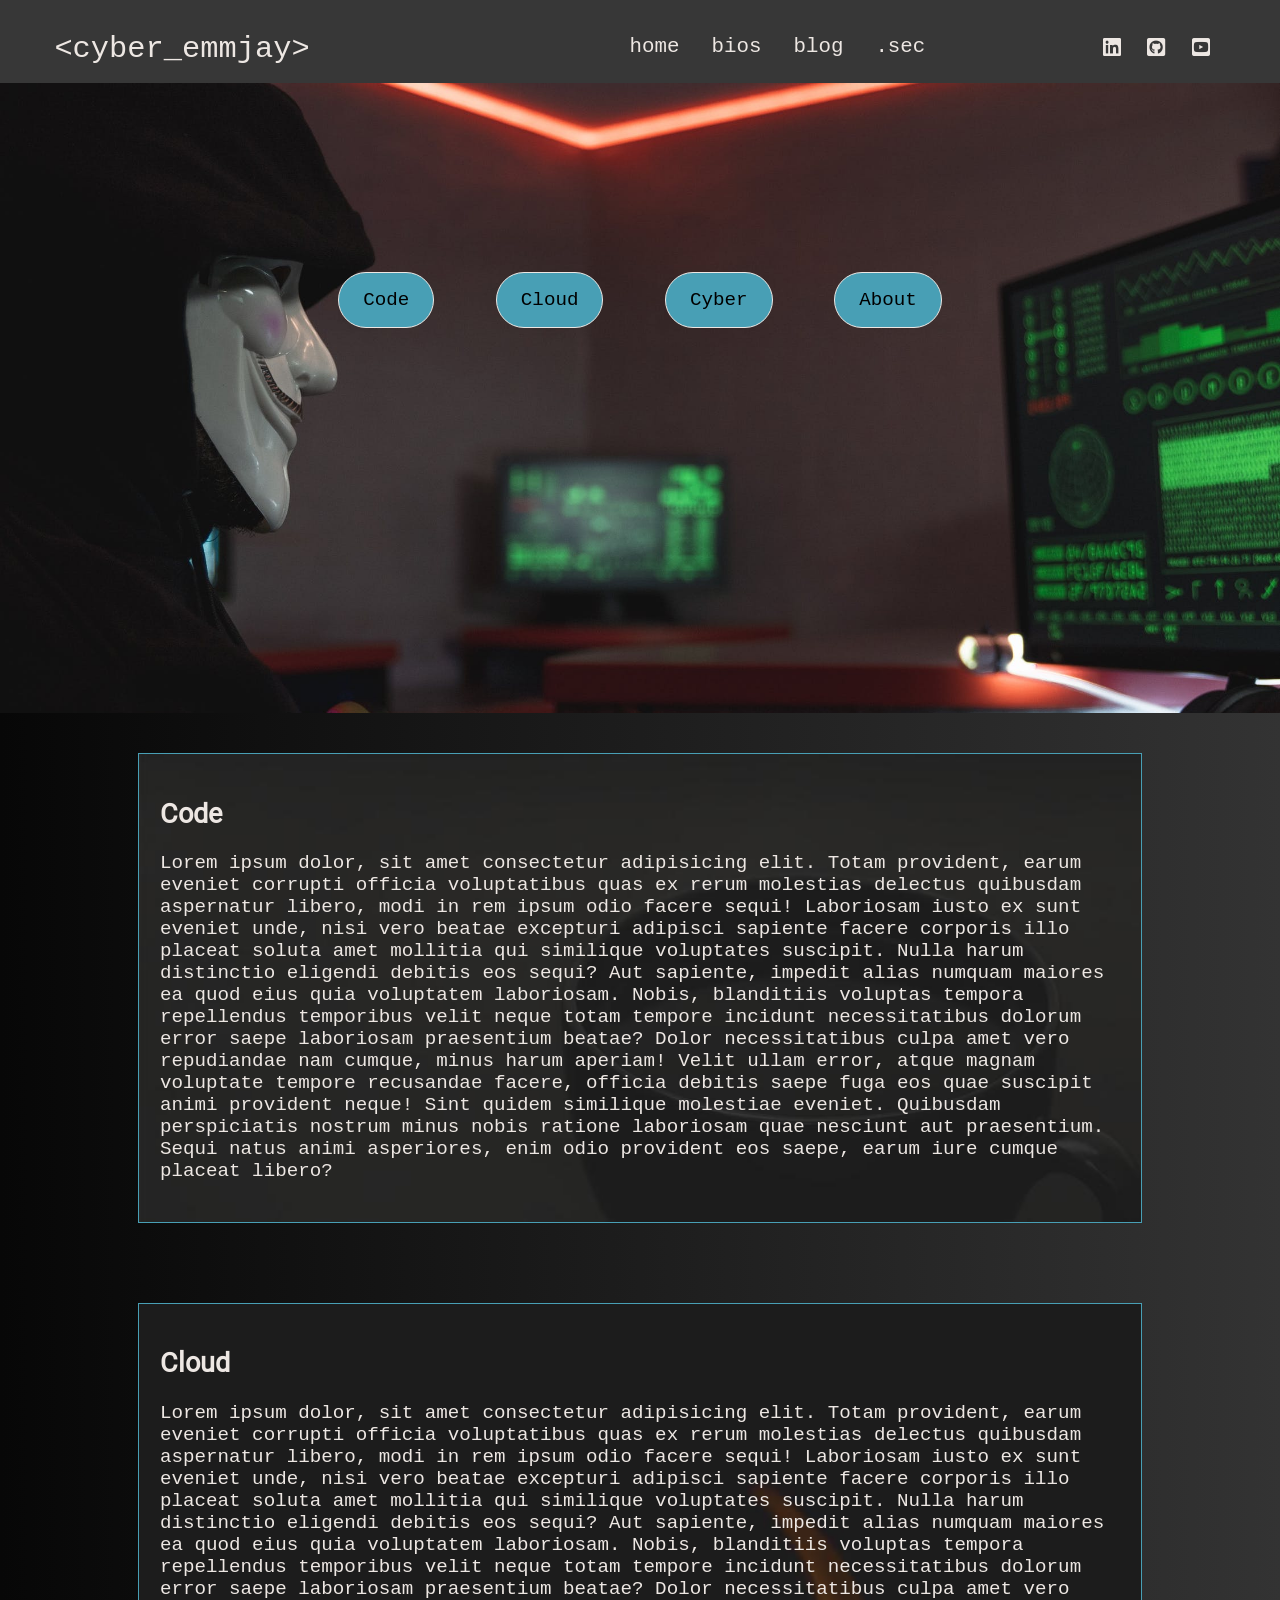
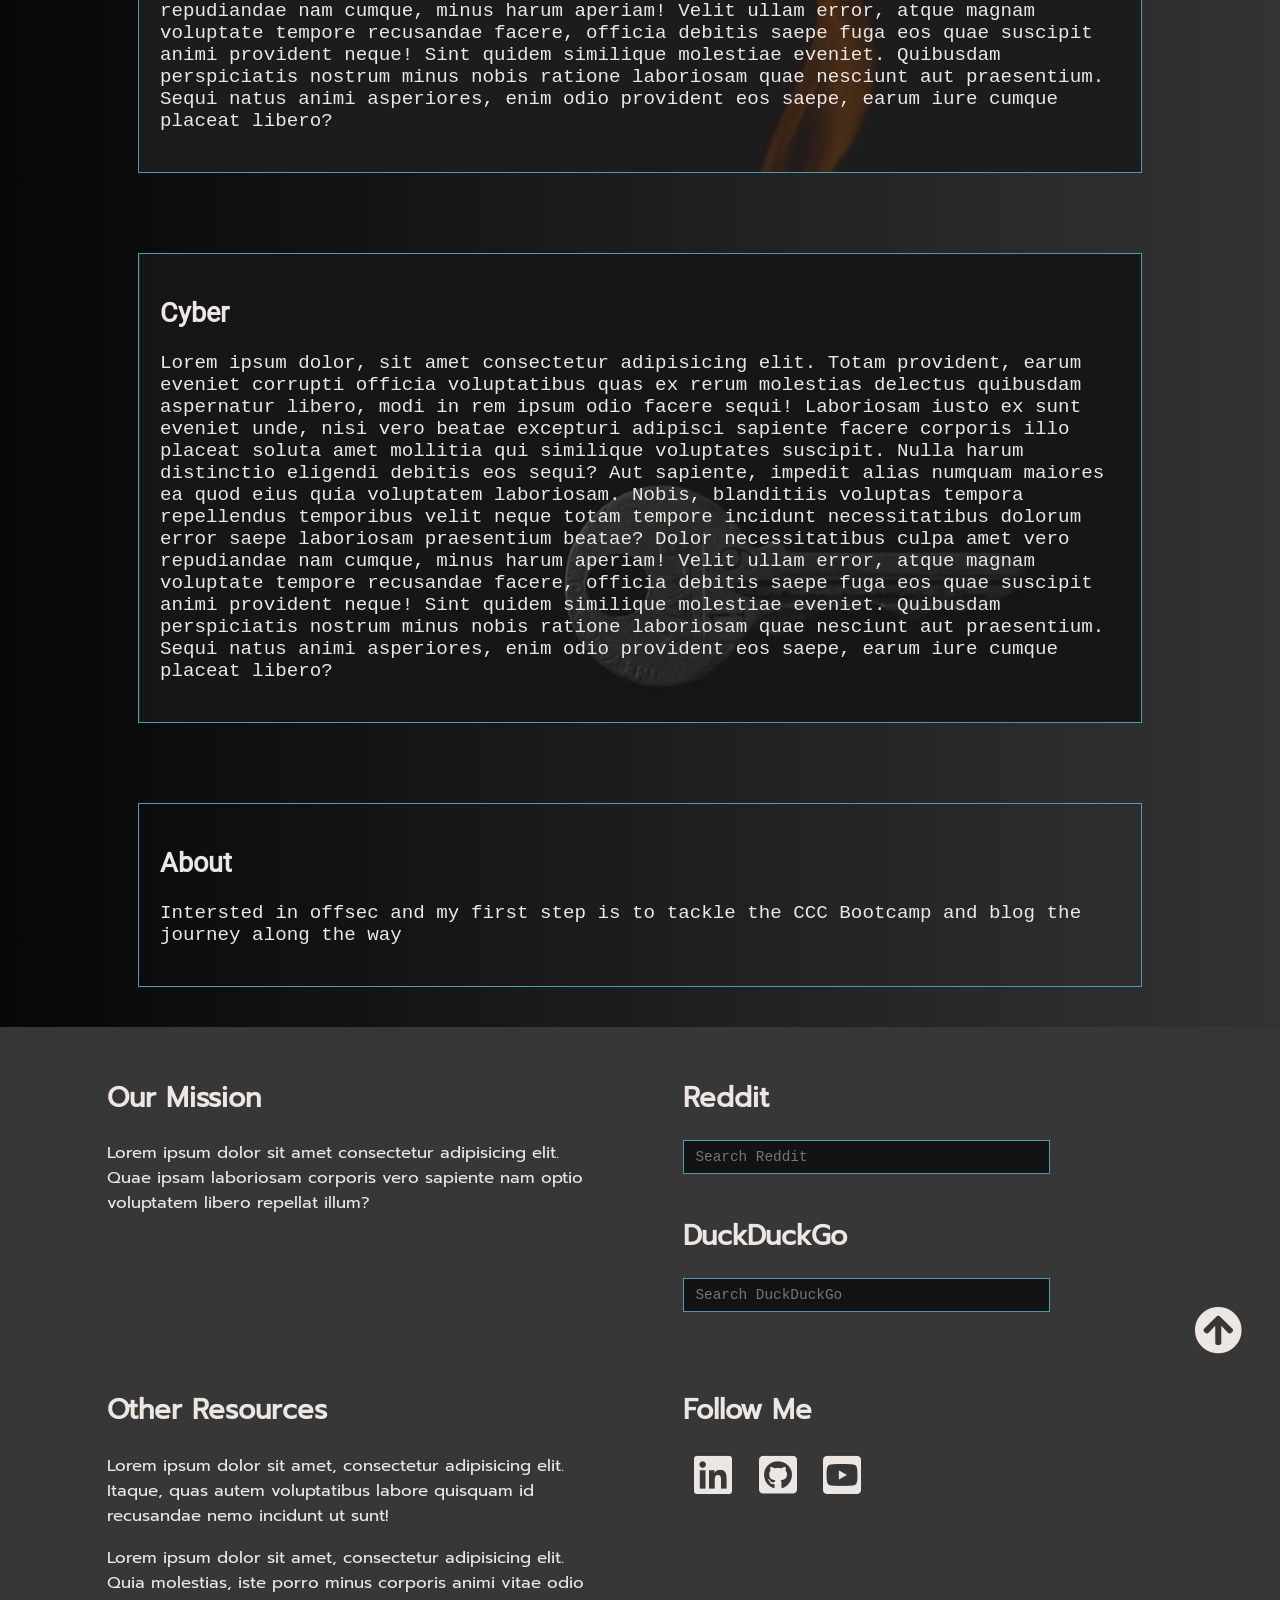
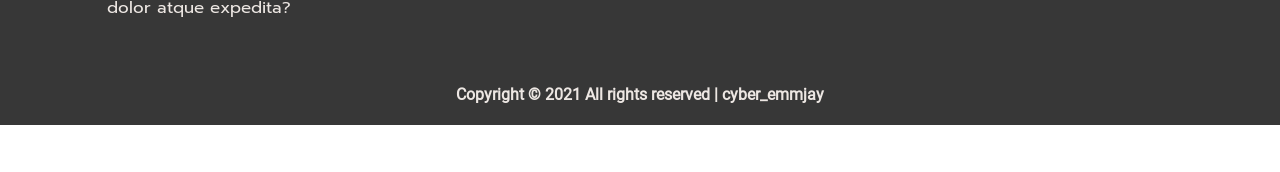
==== index.html @ ffaba896 "send to github pages" ====
<!DOCTYPE html>
<html lang="en">

<head>
    <meta charset="UTF-8" />
    <meta http-equiv="X-UA-Compatible" content="IE=edge" />
    <meta name="viewport" content="width=device-width, initial-scale=1.0" />
    <title>cyber&#95;emmjay HOME</title>
    <link rel="preconnect" href="https://fonts.gstatic.com">

    <!--     NO longer using as we now importing into fonts.css (check fonts.css & style.css)
        <link
        href="https://fonts.googleapis.com/css2?family=Prompt&family=Roboto:wght@300&family=Source+Code+Pro&display=swap"
        rel="stylesheet"> 
    -->
    <!-- favicon -->
    <link rel="shortcut icon" href="favicon.ico" type="image/x-icon">
    <link rel="icon" href="favicon.ico" type="image/x-icon">
    <!-- FontAwesome -->
    <link rel="stylesheet" href="./css/all.css">
    <!-- Stylesheet /css/style.css -->
    <link rel="stylesheet" href="./css/style.css">

</head>

<body>
    <a name="top"></a>
    <!-- Navigation -->
    <nav class="nav">
        <div class="nav-menu flex-row">
            <div class="nav-brand">
                <a href="index.html" class="text-white">&lt;cyber&#95;emmjay&gt;</a>
            </div>
            <!-- <div class="nav-sub">
                    <h2>Cyber - Code - Cloud</h2>
                </div> -->
            <div>
                <div class="toggle-collapse">
                    <div class="toggle-icons">
                        <div class="fas fa-bars"></div>
                    </div>
                </div>
            </div>
            <div>
                <ul class="nav-items">
                    <li class="nav-link"><a href="./index.html">home</a></li>
                    <li class="nav-link"><a href="./pages/bio.html">bios</a></li>
                    <li class="nav-link"><a href="./pages/blog.html">blog</a></li>
                    <li class="nav-link"><a href="./pages/secret.html">.sec</a></li>
                </ul>
            </div>
            <div class="social text-white">
                <a href="https://www.linkedin.com/in/matthew-rooney-81021652/"><i class="fab fa-linkedin"></i></a>
                <a href="https://github.com/emm-jay-ahh"><i class="fab fa-github-square"></i></a>
                <!-- After I create my youtube channel I will add it in for now link to network chuck channel-->
                <a href="https://www.youtube.com/user/NetworkChuck"><i class="fab fa-youtube-square"></i></i></a>
            </div>
        </div>
    </nav>
    <!-- /Navigation -->

    <!-- Main index.html-->

    <main class=index-html>
        <section class="site-title">
            <div class="site-background">
                <a href="#code"><button class="button">Code</button></a>
                <a href="#cloud"><button class="button">Cloud</button></a>
                <a href="#cyber"><button class="button">Cyber</button></a>
                <a href="#about"><button class="button">About</button></a>
            </div>
        </section>

        <section class="site-content">
            <div class="code-section" id="code">
                <h2>Code</h2>
                <p>Lorem ipsum dolor, sit amet consectetur adipisicing elit. Totam provident, earum eveniet corrupti
                    officia voluptatibus quas ex rerum molestias delectus quibusdam aspernatur libero, modi in rem ipsum
                    odio facere sequi!
                    Laboriosam iusto ex sunt eveniet unde, nisi vero beatae excepturi adipisci sapiente facere corporis
                    illo placeat soluta amet mollitia qui similique voluptates suscipit. Nulla harum distinctio eligendi
                    debitis eos sequi?
                    Aut sapiente, impedit alias numquam maiores ea quod eius quia voluptatem laboriosam. Nobis,
                    blanditiis voluptas tempora repellendus temporibus velit neque totam tempore incidunt necessitatibus
                    dolorum error saepe laboriosam praesentium beatae?
                    Dolor necessitatibus culpa amet vero repudiandae nam cumque, minus harum aperiam! Velit ullam error,
                    atque magnam voluptate tempore recusandae facere, officia debitis saepe fuga eos quae suscipit animi
                    provident neque!
                    Sint quidem similique molestiae eveniet. Quibusdam perspiciatis nostrum minus nobis ratione
                    laboriosam quae nesciunt aut praesentium. Sequi natus animi asperiores, enim odio provident eos
                    saepe, earum iure cumque placeat libero?</p>
            </div>
        </section>
        <section class="site-content">
            <div class="cloud-section" id="cloud">
                <h2>Cloud</h2>
                <p>Lorem ipsum dolor, sit amet consectetur adipisicing elit. Totam provident, earum eveniet corrupti
                    officia voluptatibus quas ex rerum molestias delectus quibusdam aspernatur libero, modi in rem ipsum
                    odio facere sequi!
                    Laboriosam iusto ex sunt eveniet unde, nisi vero beatae excepturi adipisci sapiente facere corporis
                    illo placeat soluta amet mollitia qui similique voluptates suscipit. Nulla harum distinctio eligendi
                    debitis eos sequi?
                    Aut sapiente, impedit alias numquam maiores ea quod eius quia voluptatem laboriosam. Nobis,
                    blanditiis voluptas tempora repellendus temporibus velit neque totam tempore incidunt necessitatibus
                    dolorum error saepe laboriosam praesentium beatae?
                    Dolor necessitatibus culpa amet vero repudiandae nam cumque, minus harum aperiam! Velit ullam error,
                    atque magnam voluptate tempore recusandae facere, officia debitis saepe fuga eos quae suscipit animi
                    provident neque!
                    Sint quidem similique molestiae eveniet. Quibusdam perspiciatis nostrum minus nobis ratione
                    laboriosam quae nesciunt aut praesentium. Sequi natus animi asperiores, enim odio provident eos
                    saepe, earum iure cumque placeat libero?</p>
            </div>
        </section>
        <section class="site-content">
            <div class="cyber-section" id="cyber">
                <h2>Cyber</h2>
                <p>Lorem ipsum dolor, sit amet consectetur adipisicing elit. Totam provident, earum eveniet corrupti
                    officia voluptatibus quas ex rerum molestias delectus quibusdam aspernatur libero, modi in rem ipsum
                    odio facere sequi!
                    Laboriosam iusto ex sunt eveniet unde, nisi vero beatae excepturi adipisci sapiente facere corporis
                    illo placeat soluta amet mollitia qui similique voluptates suscipit. Nulla harum distinctio eligendi
                    debitis eos sequi?
                    Aut sapiente, impedit alias numquam maiores ea quod eius quia voluptatem laboriosam. Nobis,
                    blanditiis voluptas tempora repellendus temporibus velit neque totam tempore incidunt necessitatibus
                    dolorum error saepe laboriosam praesentium beatae?
                    Dolor necessitatibus culpa amet vero repudiandae nam cumque, minus harum aperiam! Velit ullam error,
                    atque magnam voluptate tempore recusandae facere, officia debitis saepe fuga eos quae suscipit animi
                    provident neque!
                    Sint quidem similique molestiae eveniet. Quibusdam perspiciatis nostrum minus nobis ratione
                    laboriosam quae nesciunt aut praesentium. Sequi natus animi asperiores, enim odio provident eos
                    saepe, earum iure cumque placeat libero?</p>
            </div>
        </section>
        <section class="site-content">
            <div class="about-section" id="about">
                <h2>About</h2>
                <p> Intersted in offsec and my first step is to tackle the CCC Bootcamp and blog the
                    journey along the way</p>
            </div>
        </section>
    </main>
    <!-- Main index.html -->

    <!-- Footer -->
    <footer class="footer">
        <div class="container">
            <div class="mission">
                <h2>Our Mission</h2>
                <p>Lorem ipsum dolor sit amet consectetur adipisicing elit. Quae ipsam laboriosam corporis vero sapiente
                    nam optio voluptatem libero repellat illum?
                </p>
            </div>
            <div class="search-sites">
                <h2>Reddit</h2>
                <form action="https://www.reddit.com/search">
                    <input type="text" class="input-element" placeholder="Search Reddit" name="q">
                    <!-- add back later -->
                    <!-- <span><button type="search"><i class="fas fa-chevron-right"></i></button></span>-->
                </form>
                <br>
                <h2>DuckDuckGo</h2>
                <form action="https://duckduckgo.com">
                    <input type="text" class="input-element" placeholder="Search DuckDuckGo" name="q">
                    <!-- add back later -->
                    <!-- <span><button type="search"><i class="fas fa-chevron-right"></i></button></span>-->
                </form>
            </div>
            <div class="resources">
                <h2>Other Resources</h2>
                <p>Lorem ipsum dolor sit amet, consectetur adipisicing elit. Itaque, quas autem voluptatibus labore
                    quisquam id recusandae nemo incidunt ut sunt!</p>
                <p>Lorem ipsum dolor sit amet, consectetur adipisicing elit. Quia molestias, iste porro minus corporis
                    animi vitae odio dolor atque expedita?</p>
            </div>
            <div class="follow">
                <h2>Follow Me</h2>
                <div>
                    <a href="https://www.linkedin.com/in/matthew-rooney-81021652/"><i class="fab fa-linkedin"></i></a>
                    <a href="https://github.com/emm-jay-ahh"><i class="fab fa-github-square"></i></a>
                    <a href="https://www.youtube.com/user/NetworkChuck""><i class=" fab fa-youtube-square"></i></a>
                </div>
            </div>
        </div>
        <div class="copyright flex-row">
            <h4 class="text-white">
                Copyright &#169; 2021 All rights reserved &#124; cyber&#95;emmjay
            </h4>
        </div>
        <div class="nav-up">
            <a href="#top"><span><i class="fas fa-arrow-circle-up fa-3x"></i></span></a>
        </div>
    </footer>

    <!-- Jquery Library and JS scripts -->
    <script src="./js/jquery-v3.6.0.js"></script>
    <script src="./js/main.js"></script>
</body>

</html>
---- css/style.css ----
/*  FONT FAMILY in use
font-family: 'Prompt', sans-serif;
font-family: 'Roboto', sans-serif;
font-family: 'Source Code Pro', monospace; */

@import url(./fonts.css);

html,
body {
    margin: 0%;
    box-sizing: border-box;
    overflow-x: hidden;
}

:root {
    /* font-family themes */
    --Roboto: "Roboto", sans-serif;
    --Prompt: "Prompt", sans-serif;
    --Code: "Source Code Pro", monospace;

    /* colours */
    --text-white: #ede7e3;
    --text-mid-blue: #82c0cc;
    --bg-flame: #f05d23;
    --bg-pac-blue: #489fb5;
    --bg-jet: #373737;
    --bg-dark: #131313;

    /* gradient colours */
    --grad-grey-black: linear-gradient(to right, #868f96 0%, #596164 100%);
    --grad-dark: linear-gradient(to left, #333333 0%, #070707 100%);
    --grad-blues: linear-gradient(to right, #489fb5 0%, #82c0cc 100%);
    --grad-blugry: linear-gradient(to left, #489fb5 0%, #070707 100%);
}

/* ---------------Global Class----------------- */
body {
    background: var(--grad-dark);
}

a {
    text-decoration: none;
    color: var(--text-white);
}

p {
    color: var(--text-white);
    font-family: var(--Prompt);
    font-size: 1.05rem;
}

h1 {
    font-family: var(--Code);
    font-size: 2.5rem;
    color: var(--text-white);
}

h2 {
    text-decoration: none;
    font-size: 1.7rem;
}

h3 {
    font-family: var(--Prompt);
    font-size: 1.4rem;
}

.flex-row {
    display: flex;
    flex-direction: row;
    flex-wrap: wrap;
}

ul {
    list-style-type: none;
}

button.button {
    border: var(--text-white) 1px;
    border-style: solid;
    border-radius: 2rem;
    padding: 1rem, 2rem;
    font-size: 1.2rem;
    font-family: var(--Code);
    cursor: pointer;
}

span {
    font-family: var(--Roboto);
}

.container {
    margin: 0 5vw;
}

.text-white {
    color: var(--text-white);
}

/* -----xxx-------Global Class--------xxx------ */

/* ---------------Navigation----------------- */
.nav {
    background: var(--bg-jet);
    padding: 0 1.7rem;
    padding-top: 0.7rem;
    height: 0rem;
    min-height: 8vh;
    overflow: hidden;
    transition: height 1s ease-in-out;
}
.nav .nav-menu {
    justify-content: space-between;
}

.nav .toggle-collapse {
    position: absolute;
    top: 0%;
    width: 80%;
    cursor: pointer;
    display: none;
}

.nav .toggle-collapse .toggle-icons {
    display: flex;
    justify-content: flex-end;
    padding: 1.7rem 0;
    margin-right: -10%;
}

.nav .toggle-collapse .toggle-icons i {
    font-size: 1.4rem;
    color: var(--text-white);
}

.nav .toggle-collapse .toggle-icons .fa-bars {
    color: var(--text-white);
    font-size: 1.5rem;
}

.collapse {
    height: 30rem;
}

.nav .nav-items {
    display: flex;
    margin: 0;
}

.nav .nav-items .nav-link {
    padding: 1.5rem 1rem;
    font-size: 1.3rem;
    position: relative;
    font-family: var(--Code);
    border-radius: 7%;
}

.nav .nav-items .nav-link:hover {
    background-color: var(--bg-flame);
}

.nav .nav-items .nav-link:hover a {
    color: var(--grad-dark);
}
.nav .nav-brand a {
    font-size: 1.9rem;
    padding: 1.3rem 1.7rem;
    display: block;
    font-family: var(--Code);
    color: var(--text-white);
}

.nav .social {
    padding: 1.7rem 2rem;
}

.nav .social i {
    padding: 0 0.7rem;
    font-size: 1.3rem;
}

.nav .social i:hover {
    color: var(--bg-flame);
}

/* -----XXX-------Navigation--------XXX------ */

/* UNDER CONTRUCTION */
/* ---------------Header----------------- */
/* 
header.header .page-title {
    padding: 1rem 3rem;
    margin-left: 5rem;
} */
/* -----XXX-------Header--------XXX------ */

/* ---------------Main index.html----------------- */

main.index-html .site-title {
    background: url(../images/cyber.jpeg);
    background-size: cover;
    height: 70vh;
    display: flex;
    justify-content: center;
}

main.index-html .site-title .site-background {
    padding-top: 10rem;
    text-align: center;
    color: var(--text-white);
}

main.index-html .site-title h1,
h3 {
    margin: 0.3rem;
}

/* ccc about buttons */
main.index-html .site-title .button {
    margin: 1.8rem;
    padding: 1rem 1.5rem;
    background: var(--bg-pac-blue);
}

main.index-html .site-title .button:hover {
    background: transparent;
    border: 1px solid var(--text-mid-blue);
    color: var(--text-white);
}
main.index-html section {
    display: flex;
    justify-content: center;
}

/* Div Container size */
main.index-html .site-content div {
    width: 65%;
    margin: 2.5rem 10rem;
    padding: 2rem 2rem;
    border: var(--bg-pac-blue) solid 1px;
}
/* Visual Effects */
main.index-html .site-content div:hover {
    border: var(--bg-flame) solid 1px;
}

main.index-html .site-content div.image-section {
    border: none;
}

/* Backgrounds for each sep div */
main.index-html .site-content .code-section {
    background: url(../images/coffee_80.jpg);
}

main.index-html .site-content .cloud-section {
    background: url(../images/flame_80.jpg);
}

main.index-html .site-content .cyber-section {
    background: url(../images/key_80.jpg);
}
/*  Fonts for page */
main.index-html .site-content h2 {
    font-family: var(--Roboto);
    color: var(--text-white);
}

main.index-html .site-content p {
    font-family: var(--Code);
    font-size: 1.2rem;
}

/* -----XXX-------Main index.html--------XXX------ */

/* ---------------Main bio.html----------------- */

/* --- Carousel/Gallery --- */

main.bio-html .bio {
    background: url(../images/tie_75_tran.png);
    background-repeat: no-repeat;
    background-position: center;
    height: 99vh;
    width: 100%;
    background-size: cover;
}

main.bio-html .bio .about-me {
    text-align: center;
}

main.bio-html .bio .bio-post {
    padding-top: 11rem;
}

main.bio-html .bio-post .bio-content {
    display: flex;
    flex-direction: column;
    text-align: center;
    width: 60%;
    margin: 3rem 2rem;
    box-shadow: 0 15px 20px rgba(0, 0, 0, 0.5);
    border: solid 1px var(--bg-flame);
    background: rgba(255, 255, 255, 0.4);
}

main.bio-html .bio-content .bio-title {
    padding: 2.7rem 0;
    color: var(--text-white);
    font-size: 1.2rem;
}

main.bio-html .bio-content .button-bio {
    padding: 0.7rem 1.7rem;
    background: var(--grad-blues);
    margin: 0.5rem;
    cursor: pointer;
}

main.bio-html .bio-content .button-bio:hover {
    background: var(--bg-flame);
    border: var(--bg-dark) solid 1px;
    color: var(--text-white);
}

main.bio-html .bio-content span {
    display: block;
}

/* --- Carousel Nav left right toggle--- */

main.bio-html section .container .owl-nav {
    position: absolute;
    top: 10%;
    margin: 0 auto;
    width: 100%;
}

main.bio-html .owl-nav .owl-prev .owl-nav-prev,
main.bio-html .owl-nav .owl-next .owl-nav-next {
    color: var(--bg-pac-blue);
    background: transparent;
    font-size: 3rem;
}

main.bio-html .owl-theme .owl-nav [class*="owl-"]:hover {
    background: transparent;
    color: var(--bg-flame);
}

main.bio-html .owl-theme .owl-nav [class*="owl-"] {
    outline: none;
}

/* -----XXX-------Main bio.html--------XXX------ */

/* ---------------Main blog.html----------------- */

main.blog-html .site-content {
    display: grid;
    grid-template-columns: 70% 30%;
}

main.blog-html .post-content {
    width: 100%;
    margin-bottom: 1rem;
}

main.blog-html .site-content .post-content > .post-image,
.post-title {
    padding: 1rem 2rem;
    position: relative;
}

main.blog-html .site-content .post-content > .post-image .post-info {
    background: var(--bg-pac-blue);
    padding: 1rem;
    position: absolute;
    bottom: 0%;
    left: 20vw;
    border-radius: 3rem;
    margin: 0 0.7rem;
}

main.blog-html .site-content .post-content > .post-image > div {
    overflow: hidden;
}

main.blog-html .site-content .post-content > .post-image .img {
    width: 100%;
    transition: all 1.2s ease;
}

main.blog-html .site-content .post-content > .post-image .img:hover {
    transform: scale(1.2);
}

main.blog-html .post-content .post-title a {
    font-family: var(--Prompt);
    font-size: 1.7rem;
}

main.blog-html .post-content .post-title a:hover {
    color: var(--bg-flame);
}

/*  -- Read More Button -- */
.blog-html .site-content .post-content .post-title .post-button {
    border-radius: 0;
    padding: 0.5rem 0.8rem;
    background: var(--bg-pac-blue);
    color: var(--text-white);
}
.blog-html .site-content .post-content .post-title .post-button:hover {
    color: var(--bg-dark);
    background: var(--bg-flame);
    border-color: var(--bg-pac-blue);
}

.blog-html .site-content .page-num {
    justify-content: center;
    color: var(--text-white);
    margin: 4rem 0;
}

.blog-html .site-content .page-num a {
    padding: 0.6rem 1.9rem;
    border-radius: 2rem;
    margin: 0 0.3rem;
}

.blog-html .site-content .page-num .page {
    background: var(--bg-pac-blue);
    color: var(--text-white);
}

.blog-html .site-content .page-num .page:hover {
    background: var(--bg-flame);
    color: var(--bg-dark);
}
/* xxx Content for Blogs xxx */

/* --- Sidebar  & Popular Section   --- */

/* Category List */
.blog-html .site-content > .sidebar .category-list {
    font-family: var(--Code);
}

.blog-html .site-content > .sidebar .category-list .list-items {
    border: var(--bg-pac-blue) solid 1px;
    background: var(--grad-dark);
    padding: 0.7rem 1rem;
    margin: 0.8rem 0;
    border-radius: 1rem;
    width: 65%;
    display: flex;
    justify-content: space-between;
}

.blog-html .site-content > .sidebar .category-list .list-items:hover {
    border: 1px solid var(--bg-flame);
}

.blog-html .site-content > .sidebar .category-list .list-items a {
    color: var(--text-white);
    text-decoration: none;
    display: block;
    width: 100%;
    height: 100%;
}

.blog-html .site-content > .sidebar .category-list .list-items a:hover {
    color: var(--bg-flame);
}

.blog-html .site-content > .sidebar .category-list .list-items span {
    color: var(--text-mid-blue);
}

/* Popular List */
.blog-html .sidebar .popular-post .post-content {
    padding: 1rem 0;
}

.blog-html .site-content .sidebar .popular-post h2 {
    padding-top: 6rem;
    font-family: var(--Prompt);
}

.blog-html .site-content .sidebar .popular-post .post-info {
    padding: 0.4rem 0.1rem !important;
    bottom: 0.7rem !important;
    left: 1.7rem !important;
    border-radius: 0rem !important;
    background: var(--grad-blues) !important;
}

.blog-html .site-content .sidebar .popular-post .post-info span {
    font-size: 0.8rem;
}

.blog-html .site-content .sidebar .popular-post .post-title a {
    font-size: 1.2rem;
}

/* xxx Sidebar Term & Popular Section  xxx */

/* -----XXX-------Main blog.html--------XXX------ */

/* -------------Main secret.html--------------- */
.secret-html .secret {
    padding-left: 3rem;
    padding-top: 3rem;
    background: url(../images/code-skeleton_75_tran.png);
    background-repeat: no-repeat;
    background-position: center;
    height: 90vh;
    width: 100%;
    background-size: cover;
}

.secret-html .secret h2 {
    font-family: var(--Prompt);
    color: var(--text-white);
}

.secret-html .secret .form-element {
    padding: 1.7rem 0.7rem;
}

.secret-html .secret .form-element p {
    font-size: 1.1rem;
    padding: 1rem 0;
    padding-left: 2rem;
}

/* INPUT and BUTTON -  OFF FOR NOW */
/* .secret-html .secret .input-element {
    width: 26%;
    height: 1rem;
    padding: 0.3rem 0.7rem;
    font-family: var(--Prompt);
}

.secret-html .secret .form-button {
    border-radius: 0;
    padding: 0.7rem 12%;
    margin: 0.4rem 0;
    background: var(--grad-blues);
} */

/* -----XXX-----Main secret.html------XXX------ */

/* ------------- Footer --------------- */

footer.footer {
    height: 100%;
    background: var(--bg-jet);
    position: relative;
}

footer.footer .container {
    display: grid;
    grid-template-columns: repeat(4, 1fr);
}

footer.footer .container > div {
    flex-grow: 1;
    flex-basis: 0;
    padding: 1.7rem 2.7rem;
}

footer.footer .container h2 {
    color: var(--text-white);
    font-family: var(--Prompt);
}

/* Search Reddit and DuckDuckGo */
footer.footer .search-sites .input-element {
    display: inline-block;
    padding: 0.5rem 0.7rem;
    width: 70%;
    border: var(--bg-pac-blue) 1px solid;
    background: var(--bg-dark);
    font-family: var(--Code);
    font-size: 0.9rem;
}

footer.footer .search-sites .input-element:hover {
    border: var(--bg-flame) 1px solid;
}

footer.footer .search-sites input.input-element {
    color: var(--bg-flame);
}

footer.footer .search-sites span {
    background: var(--grad-blues);
    padding: 0.5rem 0.7rem;
    cursor: pointer;
}

/* Other Resources - NOT USED CURRENTLY */

/* Follow Me */
footer.footer .follow {
    display: flexbox;
    flex-direction: column;
}

footer.footer .follow div i {
    font-size: 2.7rem;
    color: var(--text-white);
    padding: 0 0.7rem;
}

footer.footer .follow div i:hover {
    color: var(--bg-flame);
    cursor: pointer;
}

/* Copyright */
footer.footer .copyright {
    font-family: var(--Roboto);
    font-size: 1rem;
    justify-content: center;
}

/* Nav button to return to top */
footer.footer .nav-up {
    position: absolute;
    right: 3%;
    top: 40%;
}

footer.footer .nav-up span {
    color: var(--text-white);
}

footer.footer .nav-up span:hover {
    color: var(--bg-flame);
    cursor: pointer;
}

/* -----XXX----- Footer ------XXX------ */

/* ---viewport less than or equal to 1400px --- */

@media only screen and (max-width: 1400px) {
    main.index-html .site-content div {
        width: 75%;
        margin: 2.5rem 1rem;
        padding: 1.3rem 1.3rem;
    }

    .blog-html .post-content > .post-image .post-info {
        left: 2rem !important;
        bottom: 1.2rem !important;
        border-radius: 0% !important;
    }

    .blog-html .site-content .sidebar .popular-post .post-info {
        display: none !important;
    }

    footer.footer .container {
        grid-template-columns: repeat(2, 1fr);
    }
}
/* ---viewport less than or equal to 1200px --- */

/* ---viewport less than or equal to 850px --- */
@media only screen and (max-width: 800px) {
    .nav .nav-menu,
    .nav .nav-items {
        flex-direction: column;
    }

    .nav .toggle-collapse {
        display: initial;
    }

    main.index-html .site-title div {
        display: flex;
        flex-direction: column;
    }

    main.index-html .site-title .button {
        margin: 1.5rem;
        padding: 0.8rem 1.2rem;
    }

    main.index-html .site-content div {
        width: 85%;
        margin: 2.5rem 1rem;
        padding: 1.3rem 1.3rem;
    }
    main.index-html .site-content h2 {
        font-size: 1.4rem;
    }
    main.index-html .site-content p {
        font-size: 1rem;
    }
    main.blog-html .site-content {
        grid-template-columns: 100%;
        display: flex;
        flex-direction: column-reverse;
    }
    main.blog-html .site-content .sidebar .popular-post {
        display: none;
    }

    footer.footer .container {
        grid-template-columns: repeat(1, 1fr);
    }

    footer.footer .copyright {
        font-size: 0.8rem;
    }
    .nav .nav-brand a {
        font-size: 1.7rem;
    }
    .nav {
        min-height: 9vh;
    }
}

/* ---viewport less than or equal to 850px --- */

/* ---viewport less than or equal to 450px --- */
@media only screen and (max-width: 450px) {
    main.index-html .site-content h2 {
        font-size: 1.2rem;
    }
    main.index-html .site-content p {
        font-size: 0.9rem;
    }

    main .bio {
        height: 100vh;
    }

    main.blog-html .site-content .post-content > .post-image .post-info {
        padding: 0.5rem;
        margin: 0 0.5rem;
    }

    footer.footer .copyright {
        font-size: 0.8rem;
    }
}

/* ---viewport less than or equal to 450px --- */

@media only screen and (max-width: 320px) {
    .nav {
        padding: 0;
        font-size: 0.9rem;
    }
}

/* ---- Side Window Scroll Bar ---- */

/* width */
::-webkit-scrollbar {
    width: 1rem;
}

/* Track */
::-webkit-scrollbar-track {
    background: var(--bg-dark);
}

/* Handle */
::-webkit-scrollbar-thumb {
    background: var(--bg-jet);
    border-radius: 1rem;
}

/* Handle on hover */
::-webkit-scrollbar-thumb:hover {
    background: var(--bg-flame);
    border-radius: 1rem;
}

::-webkit-scrollbar-track-piece {
    background: var(--bg-dark);
}

/* -xx- Side Window Scroll Bar -xx- */
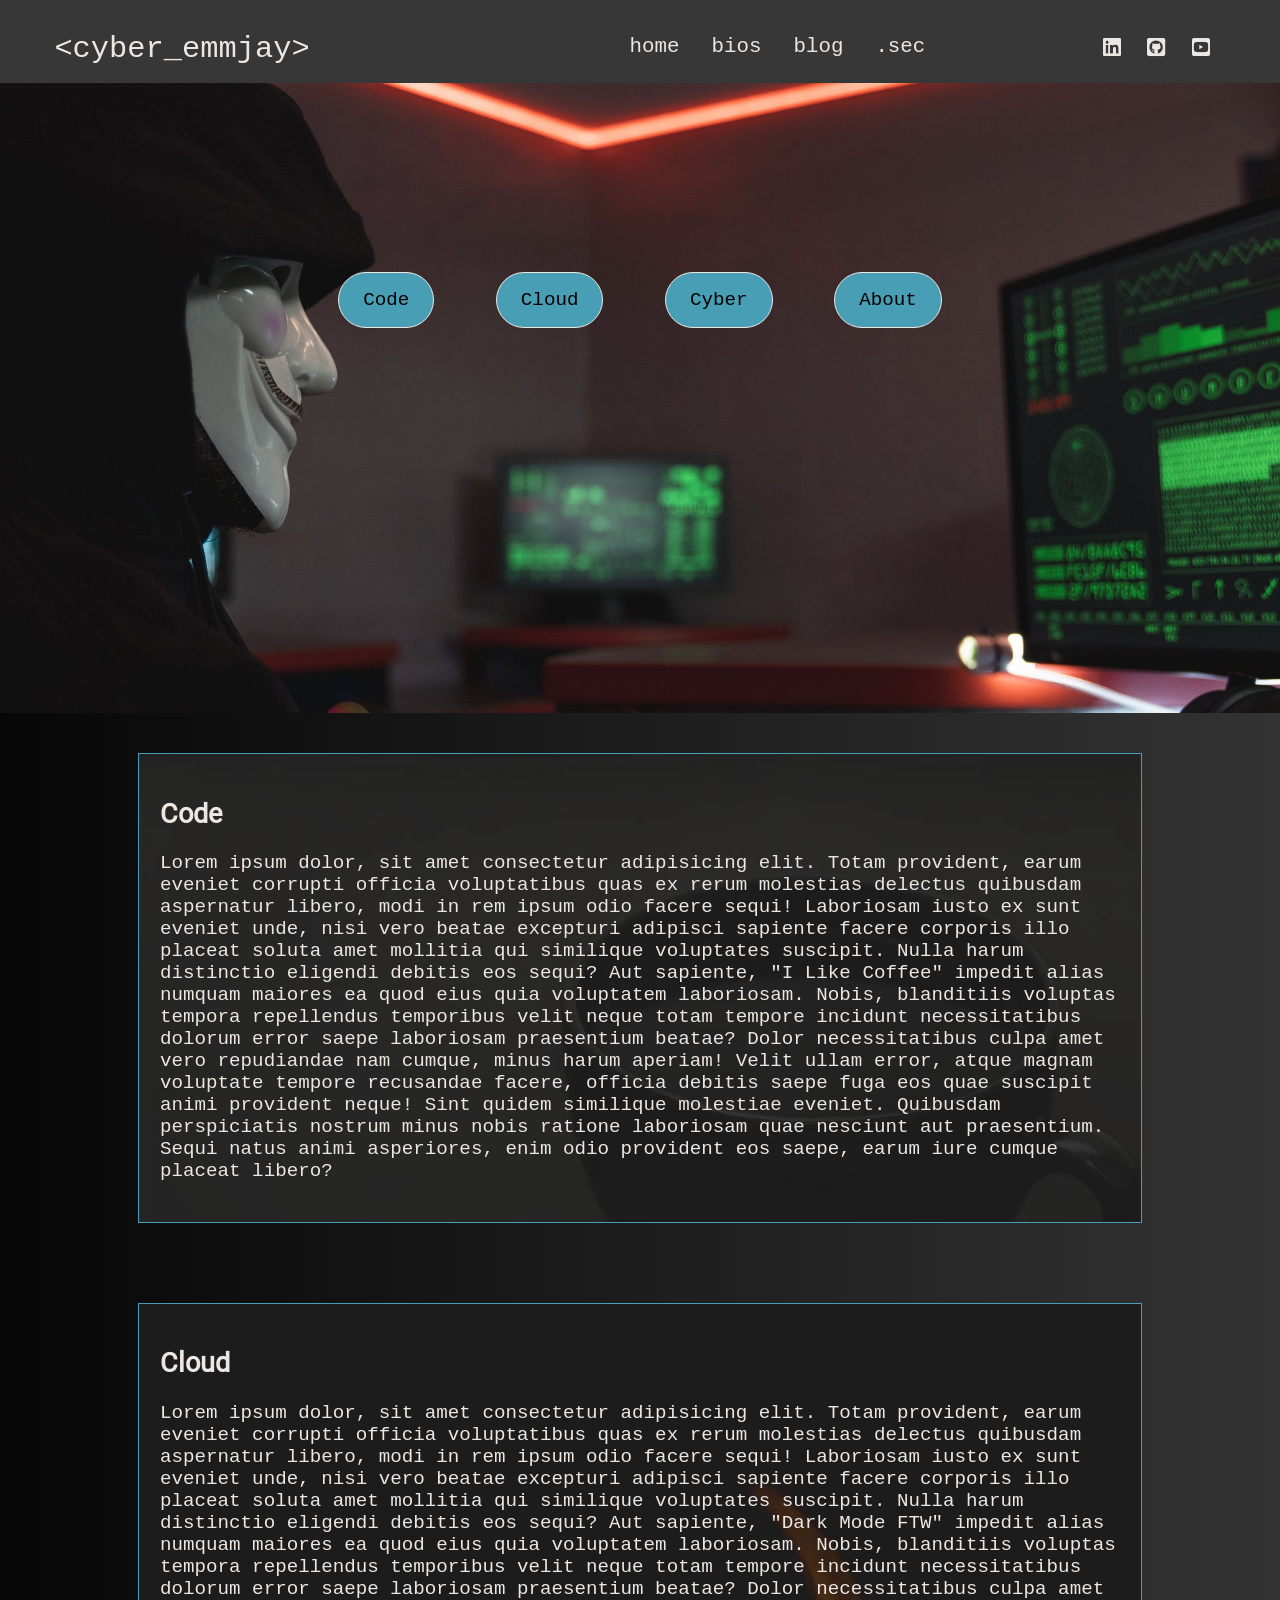
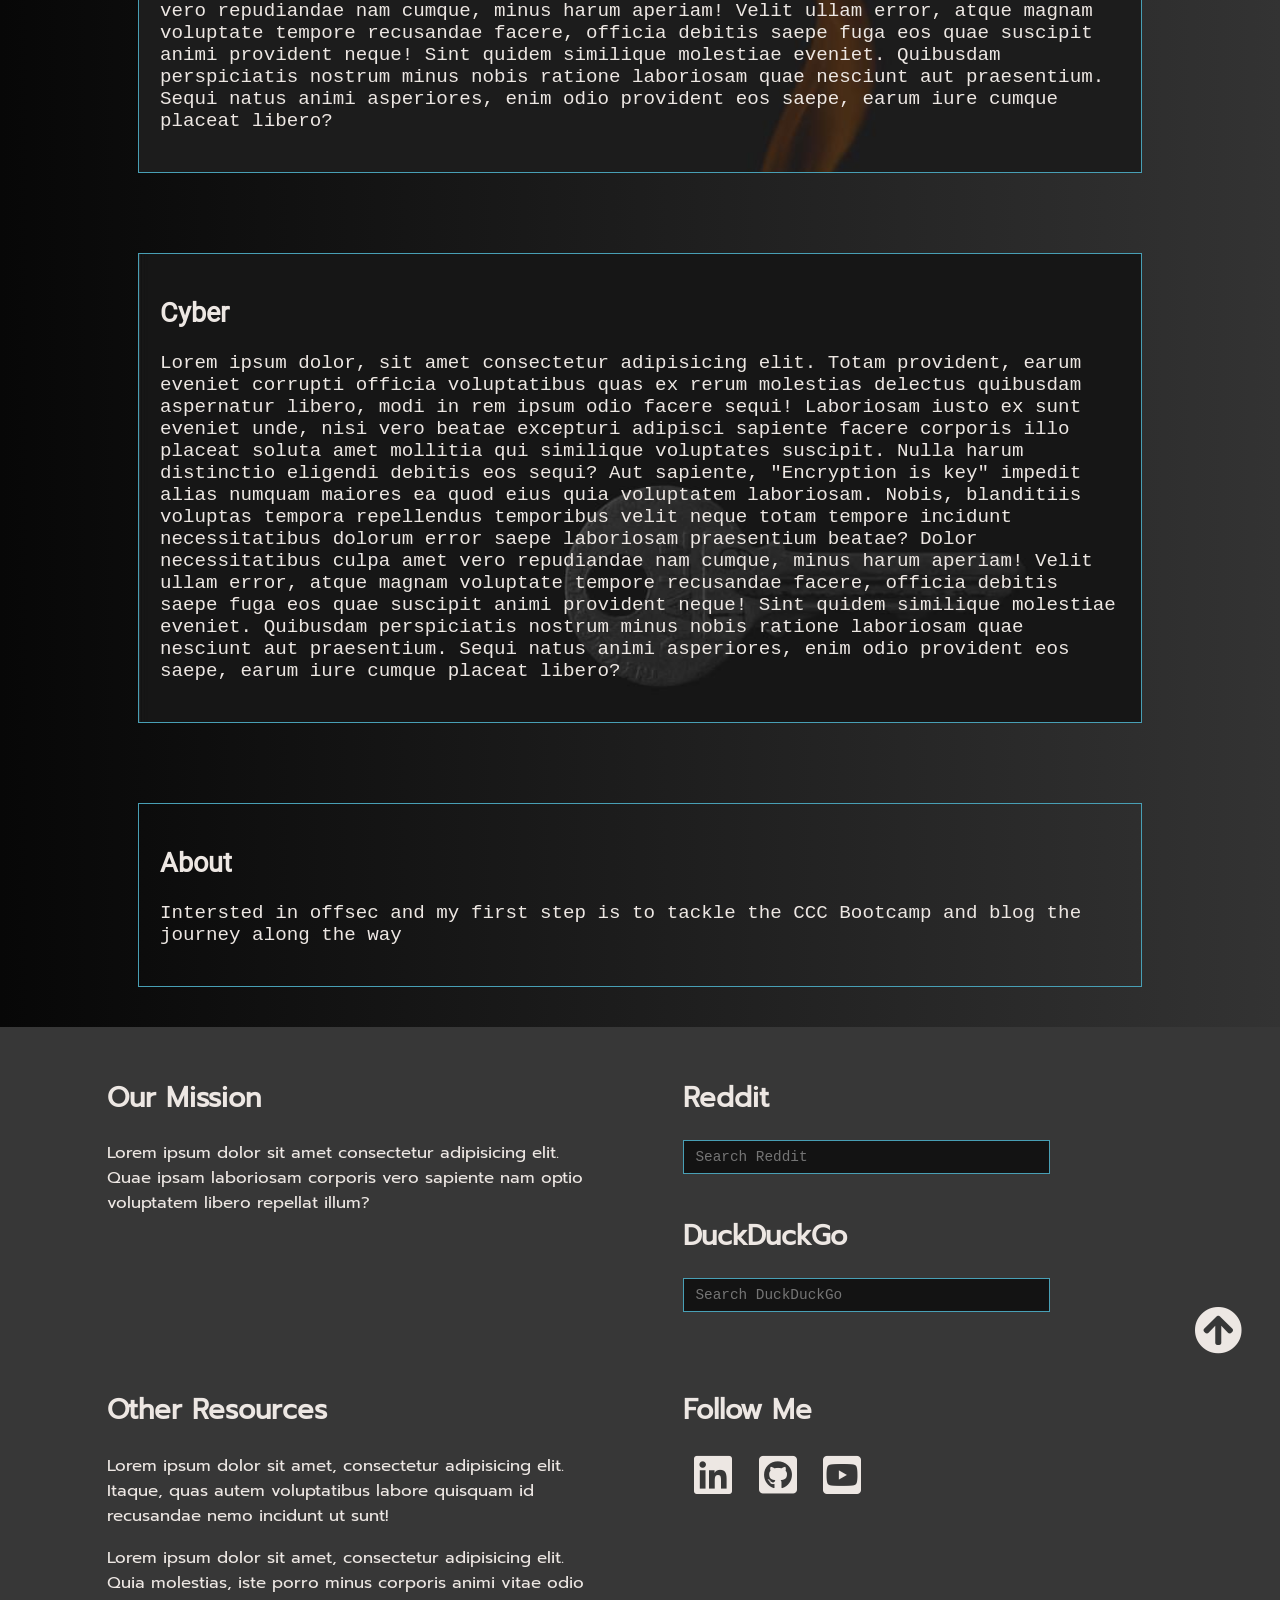
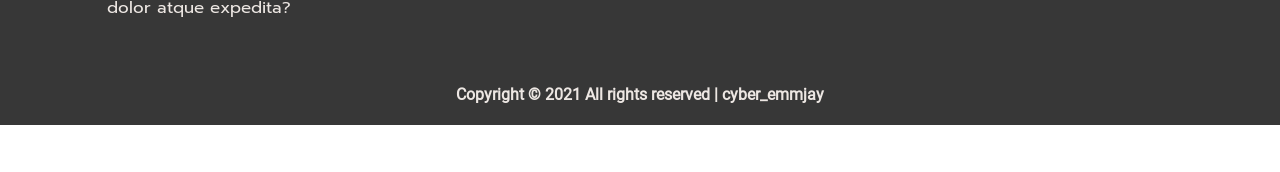
==== commit 561b79ef: "Send to GHPages" ====
--- a/index.html
+++ b/index.html
@@ -6,8 +6,8 @@
     <meta http-equiv="X-UA-Compatible" content="IE=edge" />
     <meta name="viewport" content="width=device-width, initial-scale=1.0" />
     <title>cyber&#95;emmjay HOME</title>
+
     <link rel="preconnect" href="https://fonts.gstatic.com">
-
     <!--     NO longer using as we now importing into fonts.css (check fonts.css & style.css)
         <link
         href="https://fonts.googleapis.com/css2?family=Prompt&family=Roboto:wght@300&family=Source+Code+Pro&display=swap"
@@ -62,7 +62,7 @@
     <!-- Main index.html-->
 
     <main class=index-html>
-        <section class="site-title">
+        <section class="site-title" title="Cyber-Hacker">
             <div class="site-background">
                 <a href="#code"><button class="button">Code</button></a>
                 <a href="#cloud"><button class="button">Cloud</button></a>
@@ -72,7 +72,7 @@
         </section>
 
         <section class="site-content">
-            <div class="code-section" id="code">
+            <div class="code-section" id="code" title="cup of coffee">
                 <h2>Code</h2>
                 <p>Lorem ipsum dolor, sit amet consectetur adipisicing elit. Totam provident, earum eveniet corrupti
                     officia voluptatibus quas ex rerum molestias delectus quibusdam aspernatur libero, modi in rem ipsum
@@ -80,7 +80,8 @@
                     Laboriosam iusto ex sunt eveniet unde, nisi vero beatae excepturi adipisci sapiente facere corporis
                     illo placeat soluta amet mollitia qui similique voluptates suscipit. Nulla harum distinctio eligendi
                     debitis eos sequi?
-                    Aut sapiente, impedit alias numquam maiores ea quod eius quia voluptatem laboriosam. Nobis,
+                    Aut sapiente, "I Like Coffee" impedit alias numquam maiores ea quod eius quia voluptatem laboriosam.
+                    Nobis,
                     blanditiis voluptas tempora repellendus temporibus velit neque totam tempore incidunt necessitatibus
                     dolorum error saepe laboriosam praesentium beatae?
                     Dolor necessitatibus culpa amet vero repudiandae nam cumque, minus harum aperiam! Velit ullam error,
@@ -92,7 +93,7 @@
             </div>
         </section>
         <section class="site-content">
-            <div class="cloud-section" id="cloud">
+            <div class="cloud-section" id="cloud" title="flame is lit">
                 <h2>Cloud</h2>
                 <p>Lorem ipsum dolor, sit amet consectetur adipisicing elit. Totam provident, earum eveniet corrupti
                     officia voluptatibus quas ex rerum molestias delectus quibusdam aspernatur libero, modi in rem ipsum
@@ -100,7 +101,8 @@
                     Laboriosam iusto ex sunt eveniet unde, nisi vero beatae excepturi adipisci sapiente facere corporis
                     illo placeat soluta amet mollitia qui similique voluptates suscipit. Nulla harum distinctio eligendi
                     debitis eos sequi?
-                    Aut sapiente, impedit alias numquam maiores ea quod eius quia voluptatem laboriosam. Nobis,
+                    Aut sapiente, "Dark Mode FTW" impedit alias numquam maiores ea quod eius quia voluptatem laboriosam.
+                    Nobis,
                     blanditiis voluptas tempora repellendus temporibus velit neque totam tempore incidunt necessitatibus
                     dolorum error saepe laboriosam praesentium beatae?
                     Dolor necessitatibus culpa amet vero repudiandae nam cumque, minus harum aperiam! Velit ullam error,
@@ -112,7 +114,7 @@
             </div>
         </section>
         <section class="site-content">
-            <div class="cyber-section" id="cyber">
+            <div class="cyber-section" id="cyber" title="a key for">
                 <h2>Cyber</h2>
                 <p>Lorem ipsum dolor, sit amet consectetur adipisicing elit. Totam provident, earum eveniet corrupti
                     officia voluptatibus quas ex rerum molestias delectus quibusdam aspernatur libero, modi in rem ipsum
@@ -120,7 +122,8 @@
                     Laboriosam iusto ex sunt eveniet unde, nisi vero beatae excepturi adipisci sapiente facere corporis
                     illo placeat soluta amet mollitia qui similique voluptates suscipit. Nulla harum distinctio eligendi
                     debitis eos sequi?
-                    Aut sapiente, impedit alias numquam maiores ea quod eius quia voluptatem laboriosam. Nobis,
+                    Aut sapiente, "Encryption is key" impedit alias numquam maiores ea quod eius quia voluptatem
+                    laboriosam. Nobis,
                     blanditiis voluptas tempora repellendus temporibus velit neque totam tempore incidunt necessitatibus
                     dolorum error saepe laboriosam praesentium beatae?
                     Dolor necessitatibus culpa amet vero repudiandae nam cumque, minus harum aperiam! Velit ullam error,
@@ -154,14 +157,14 @@
                 <h2>Reddit</h2>
                 <form action="https://www.reddit.com/search">
                     <input type="text" class="input-element" placeholder="Search Reddit" name="q">
-                    <!-- add back later -->
+                    <!-- I prefer no button for visual look in footer -->
                     <!-- <span><button type="search"><i class="fas fa-chevron-right"></i></button></span>-->
                 </form>
                 <br>
                 <h2>DuckDuckGo</h2>
                 <form action="https://duckduckgo.com">
                     <input type="text" class="input-element" placeholder="Search DuckDuckGo" name="q">
-                    <!-- add back later -->
+                    <!-- I prefer no button for visual look in footer -->
                     <!-- <span><button type="search"><i class="fas fa-chevron-right"></i></button></span>-->
                 </form>
             </div>
--- a/css/style.css
+++ b/css/style.css
@@ -100,6 +100,8 @@
 /* -----xxx-------Global Class--------xxx------ */
 
 /* ---------------Navigation----------------- */
+
+/* nav bar properties */
 .nav {
     background: var(--bg-jet);
     padding: 0 1.7rem;
@@ -113,6 +115,7 @@
     justify-content: space-between;
 }
 
+/* collapsed nav components */
 .nav .toggle-collapse {
     position: absolute;
     top: 0%;
@@ -121,6 +124,7 @@
     display: none;
 }
 
+/* icons display - collapsed nav*/
 .nav .toggle-collapse .toggle-icons {
     display: flex;
     justify-content: flex-end;
@@ -128,11 +132,13 @@
     margin-right: -10%;
 }
 
+/* icons size - collapsed nav */
 .nav .toggle-collapse .toggle-icons i {
     font-size: 1.4rem;
     color: var(--text-white);
 }
 
+/* burger menu bar - collapsed nav */
 .nav .toggle-collapse .toggle-icons .fa-bars {
     color: var(--text-white);
     font-size: 1.5rem;
@@ -142,6 +148,7 @@
     height: 30rem;
 }
 
+/* main nav items properties */
 .nav .nav-items {
     display: flex;
     margin: 0;
@@ -162,6 +169,8 @@
 .nav .nav-items .nav-link:hover a {
     color: var(--grad-dark);
 }
+
+/* nav title (brand) */
 .nav .nav-brand a {
     font-size: 1.9rem;
     padding: 1.3rem 1.7rem;
@@ -170,6 +179,7 @@
     color: var(--text-white);
 }
 
+/* nav socials properties */
 .nav .social {
     padding: 1.7rem 2rem;
 }
@@ -185,7 +195,7 @@
 
 /* -----XXX-------Navigation--------XXX------ */
 
-/* UNDER CONTRUCTION */
+/* UNDER CONTRUCTION SITE HEADER MAYBE??? FOR QUOTES*/
 /* ---------------Header----------------- */
 /* 
 header.header .page-title {
@@ -196,6 +206,7 @@
 
 /* ---------------Main index.html----------------- */
 
+/* title background container and properties */
 main.index-html .site-title {
     background: url(../images/cyber.jpeg);
     background-size: cover;
@@ -215,7 +226,7 @@
     margin: 0.3rem;
 }
 
-/* ccc about buttons */
+/* ccc + about buttons */
 main.index-html .site-title .button {
     margin: 1.8rem;
     padding: 1rem 1.5rem;
@@ -239,6 +250,7 @@
     padding: 2rem 2rem;
     border: var(--bg-pac-blue) solid 1px;
 }
+
 /* Visual Effects */
 main.index-html .site-content div:hover {
     border: var(--bg-flame) solid 1px;
@@ -248,7 +260,7 @@
     border: none;
 }
 
-/* Backgrounds for each sep div */
+/* Backgrounds for each  div */
 main.index-html .site-content .code-section {
     background: url(../images/coffee_80.jpg);
 }
@@ -277,11 +289,12 @@
 
 /* --- Carousel/Gallery --- */
 
+/* title background container properties */
 main.bio-html .bio {
     background: url(../images/tie_75_tran.png);
     background-repeat: no-repeat;
     background-position: center;
-    height: 99vh;
+    height: 110vh;
     width: 100%;
     background-size: cover;
 }
@@ -290,34 +303,35 @@
     text-align: center;
 }
 
+/* Owl Carousel Proeperties ----------  */
 main.bio-html .bio .bio-post {
     padding-top: 11rem;
 }
-
+/*  display  of each gallery item*/
 main.bio-html .bio-post .bio-content {
     display: flex;
     flex-direction: column;
     text-align: center;
     width: 60%;
     margin: 3rem 2rem;
-    box-shadow: 0 15px 20px rgba(0, 0, 0, 0.5);
+    box-shadow: 0 25px 30px rgba(0, 0, 0, 0.5);
     border: solid 1px var(--bg-flame);
     background: rgba(255, 255, 255, 0.4);
 }
-
+/* title */
 main.bio-html .bio-content .bio-title {
     padding: 2.7rem 0;
     color: var(--text-white);
     font-size: 1.2rem;
 }
-
+/* button link/downloads */
 main.bio-html .bio-content .button-bio {
     padding: 0.7rem 1.7rem;
     background: var(--grad-blues);
     margin: 0.5rem;
     cursor: pointer;
 }
-
+/* effects */
 main.bio-html .bio-content .button-bio:hover {
     background: var(--bg-flame);
     border: var(--bg-dark) solid 1px;
@@ -341,9 +355,9 @@
 main.bio-html .owl-nav .owl-next .owl-nav-next {
     color: var(--bg-pac-blue);
     background: transparent;
-    font-size: 3rem;
-}
-
+    font-size: 3.7rem;
+}
+/* Visual effects */
 main.bio-html .owl-theme .owl-nav [class*="owl-"]:hover {
     background: transparent;
     color: var(--bg-flame);
@@ -357,6 +371,7 @@
 
 /* ---------------Main blog.html----------------- */
 
+/* display properties of main layout */
 main.blog-html .site-content {
     display: grid;
     grid-template-columns: 70% 30%;
@@ -405,8 +420,11 @@
     color: var(--bg-flame);
 }
 
-/*  -- Read More Button -- */
-.blog-html .site-content .post-content .post-title .post-button {
+/* NOT CURRENTLTY IN USE  */
+/* WANT TO FILL WITH MY OWN CONTENT BEFORE OPERATING */
+
+/*  -- Read More Button   -- */
+/* .blog-html .site-content .post-content .post-title .post-button {
     border-radius: 0;
     padding: 0.5rem 0.8rem;
     background: var(--bg-pac-blue);
@@ -416,8 +434,12 @@
     color: var(--bg-dark);
     background: var(--bg-flame);
     border-color: var(--bg-pac-blue);
-}
-
+} */
+
+/* CURRENTLY JUST ONE PAGE IN USE  */
+/* NEED TO ADD MY CONTENT AND THEN ADD MORE PAGES */
+
+/* Blog page nav display properties */
 .blog-html .site-content .page-num {
     justify-content: center;
     color: var(--text-white);
@@ -430,6 +452,7 @@
     margin: 0 0.3rem;
 }
 
+/* & visuals  */
 .blog-html .site-content .page-num .page {
     background: var(--bg-pac-blue);
     color: var(--text-white);
@@ -441,9 +464,10 @@
 }
 /* xxx Content for Blogs xxx */
 
-/* --- Sidebar  & Popular Section   --- */
-
-/* Category List */
+/* ---   Sidebar & Popular Section     --- */
+
+/* Blog Category/Nav List  */
+
 .blog-html .site-content > .sidebar .category-list {
     font-family: var(--Code);
 }
@@ -536,7 +560,8 @@
     padding-left: 2rem;
 }
 
-/* INPUT and BUTTON -  OFF FOR NOW */
+/* FORM INPUT and BUTTON -  UNDER CONSTRUCTION */
+
 /* .secret-html .secret .input-element {
     width: 26%;
     height: 1rem;
@@ -555,6 +580,7 @@
 
 /* ------------- Footer --------------- */
 
+/* footer display properties */
 footer.footer {
     height: 100%;
     background: var(--bg-jet);
@@ -576,6 +602,7 @@
     color: var(--text-white);
     font-family: var(--Prompt);
 }
+/* Mission - None of my content yet */
 
 /* Search Reddit and DuckDuckGo */
 footer.footer .search-sites .input-element {
@@ -685,6 +712,7 @@
     main.index-html .site-title div {
         display: flex;
         flex-direction: column;
+        justify-content: flex-end;
     }
 
     main.index-html .site-title .button {
@@ -719,12 +747,6 @@
     footer.footer .copyright {
         font-size: 0.8rem;
     }
-    .nav .nav-brand a {
-        font-size: 1.7rem;
-    }
-    .nav {
-        min-height: 9vh;
-    }
 }
 
 /* ---viewport less than or equal to 850px --- */
@@ -742,6 +764,14 @@
         height: 100vh;
     }
 
+    .bio-html .bio h3 {
+        font-size: 1rem;
+    }
+
+    .bio-html .bio p {
+        font-size: 0.8rem;
+    }
+
     main.blog-html .site-content .post-content > .post-image .post-info {
         padding: 0.5rem;
         margin: 0 0.5rem;
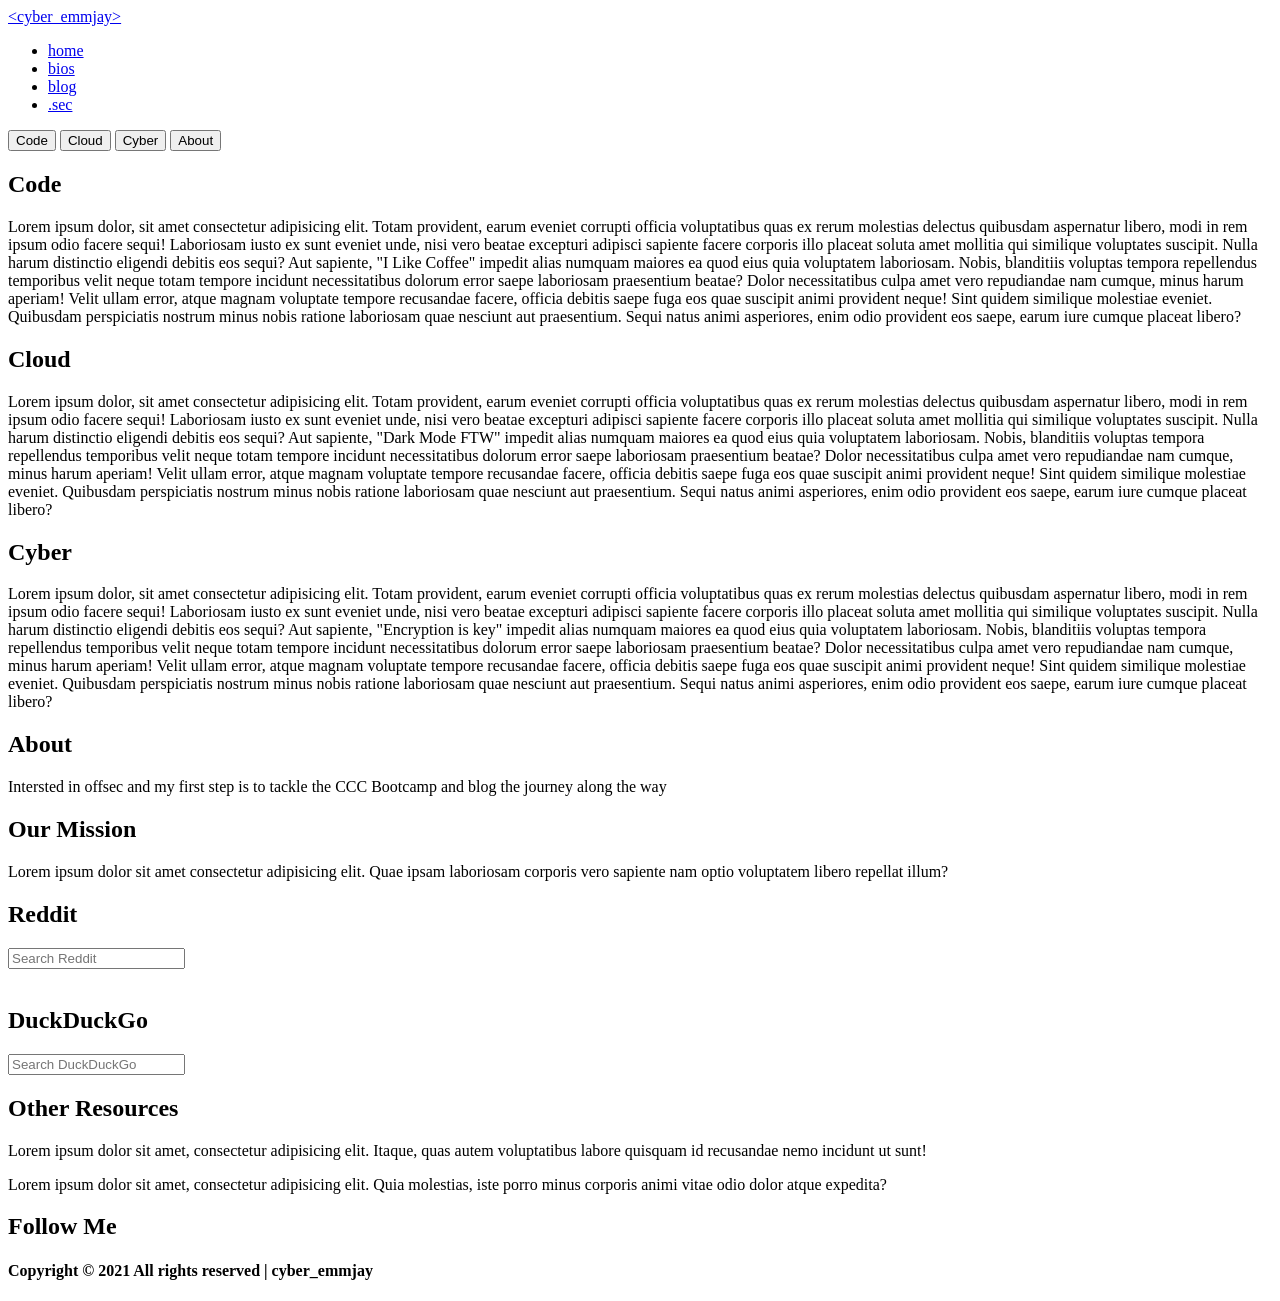
==== commit d1da5e88: "final readme + added SRI + push to pages" ====
--- a/index.html
+++ b/index.html
@@ -17,14 +17,18 @@
     <link rel="shortcut icon" href="favicon.ico" type="image/x-icon">
     <link rel="icon" href="favicon.ico" type="image/x-icon">
     <!-- FontAwesome -->
-    <link rel="stylesheet" href="./css/all.css">
+    <link href="./all.css" rel="stylesheet"
+        integrity="sha256-5a0xpHkTzfwkcKzU4wSYL64rzPYgmIVf7PO4TB5/6jQ= sha384-vWCAomWWdFMlaYCU/mSVGlDyfz8wsJ3jTF1DT6ZvnwoQBnvB4mzjRVWbD8VUAm2U sha512-3icgkoIO5qm2D4bGSUkPqeQ96LS8+ukJC7Eqhl1H5B2OJMEnFqLmNDxXVmtV/eq5M65tTDkUYS/Q0P4gvZv+yA=="
+        crossorigin="anonymous" />
     <!-- Stylesheet /css/style.css -->
-    <link rel="stylesheet" href="./css/style.css">
+    <link href="./style.css" rel="stylesheet"
+        integrity="sha256-kEFc1UJ7vS8m0ibC4BT8Hm5doT4/L0AxBzYDYmdGZJY= sha384-M9w43IHMLLlxvHXDyEfxK6BslnuP0hLdOlzXMe/jU4sqbfOy2gF1M8iBDv+CkyAE sha512-iDiGFAYBfDAG+aVNIHa4yzpafRitp8Ieg8v5zLoTGuuGdFhyfXU99IyeVk7eRI6F49u/LVf1rxGv3UTCVl2utQ=="
+        crossorigin="anonymous" />
 
 </head>
 
 <body>
-    <a name="top"></a>
+    <a id="top"></a>
     <!-- Navigation -->
     <nav class="nav">
         <div class="nav-menu flex-row">
@@ -53,7 +57,7 @@
                 <a href="https://www.linkedin.com/in/matthew-rooney-81021652/"><i class="fab fa-linkedin"></i></a>
                 <a href="https://github.com/emm-jay-ahh"><i class="fab fa-github-square"></i></a>
                 <!-- After I create my youtube channel I will add it in for now link to network chuck channel-->
-                <a href="https://www.youtube.com/user/NetworkChuck"><i class="fab fa-youtube-square"></i></i></a>
+                <a href="https://www.youtube.com/user/NetworkChuck"><i class="fab fa-youtube-square"></i></a>
             </div>
         </div>
     </nav>
@@ -72,7 +76,7 @@
         </section>
 
         <section class="site-content">
-            <div class="code-section" id="code" title="cup of coffee">
+            <div class="code-section" id="code" title="Cup of coffee">
                 <h2>Code</h2>
                 <p>Lorem ipsum dolor, sit amet consectetur adipisicing elit. Totam provident, earum eveniet corrupti
                     officia voluptatibus quas ex rerum molestias delectus quibusdam aspernatur libero, modi in rem ipsum
@@ -93,7 +97,7 @@
             </div>
         </section>
         <section class="site-content">
-            <div class="cloud-section" id="cloud" title="flame is lit">
+            <div class="cloud-section" id="cloud" title="Flame is lit">
                 <h2>Cloud</h2>
                 <p>Lorem ipsum dolor, sit amet consectetur adipisicing elit. Totam provident, earum eveniet corrupti
                     officia voluptatibus quas ex rerum molestias delectus quibusdam aspernatur libero, modi in rem ipsum
@@ -114,7 +118,7 @@
             </div>
         </section>
         <section class="site-content">
-            <div class="cyber-section" id="cyber" title="a key for">
+            <div class="cyber-section" id="cyber" title="A key for">
                 <h2>Cyber</h2>
                 <p>Lorem ipsum dolor, sit amet consectetur adipisicing elit. Totam provident, earum eveniet corrupti
                     officia voluptatibus quas ex rerum molestias delectus quibusdam aspernatur libero, modi in rem ipsum
@@ -180,7 +184,7 @@
                 <div>
                     <a href="https://www.linkedin.com/in/matthew-rooney-81021652/"><i class="fab fa-linkedin"></i></a>
                     <a href="https://github.com/emm-jay-ahh"><i class="fab fa-github-square"></i></a>
-                    <a href="https://www.youtube.com/user/NetworkChuck""><i class=" fab fa-youtube-square"></i></a>
+                    <a href="https://www.youtube.com/user/NetworkChuck"><i class="fab fa-youtube-square"></i></a>
                 </div>
             </div>
         </div>
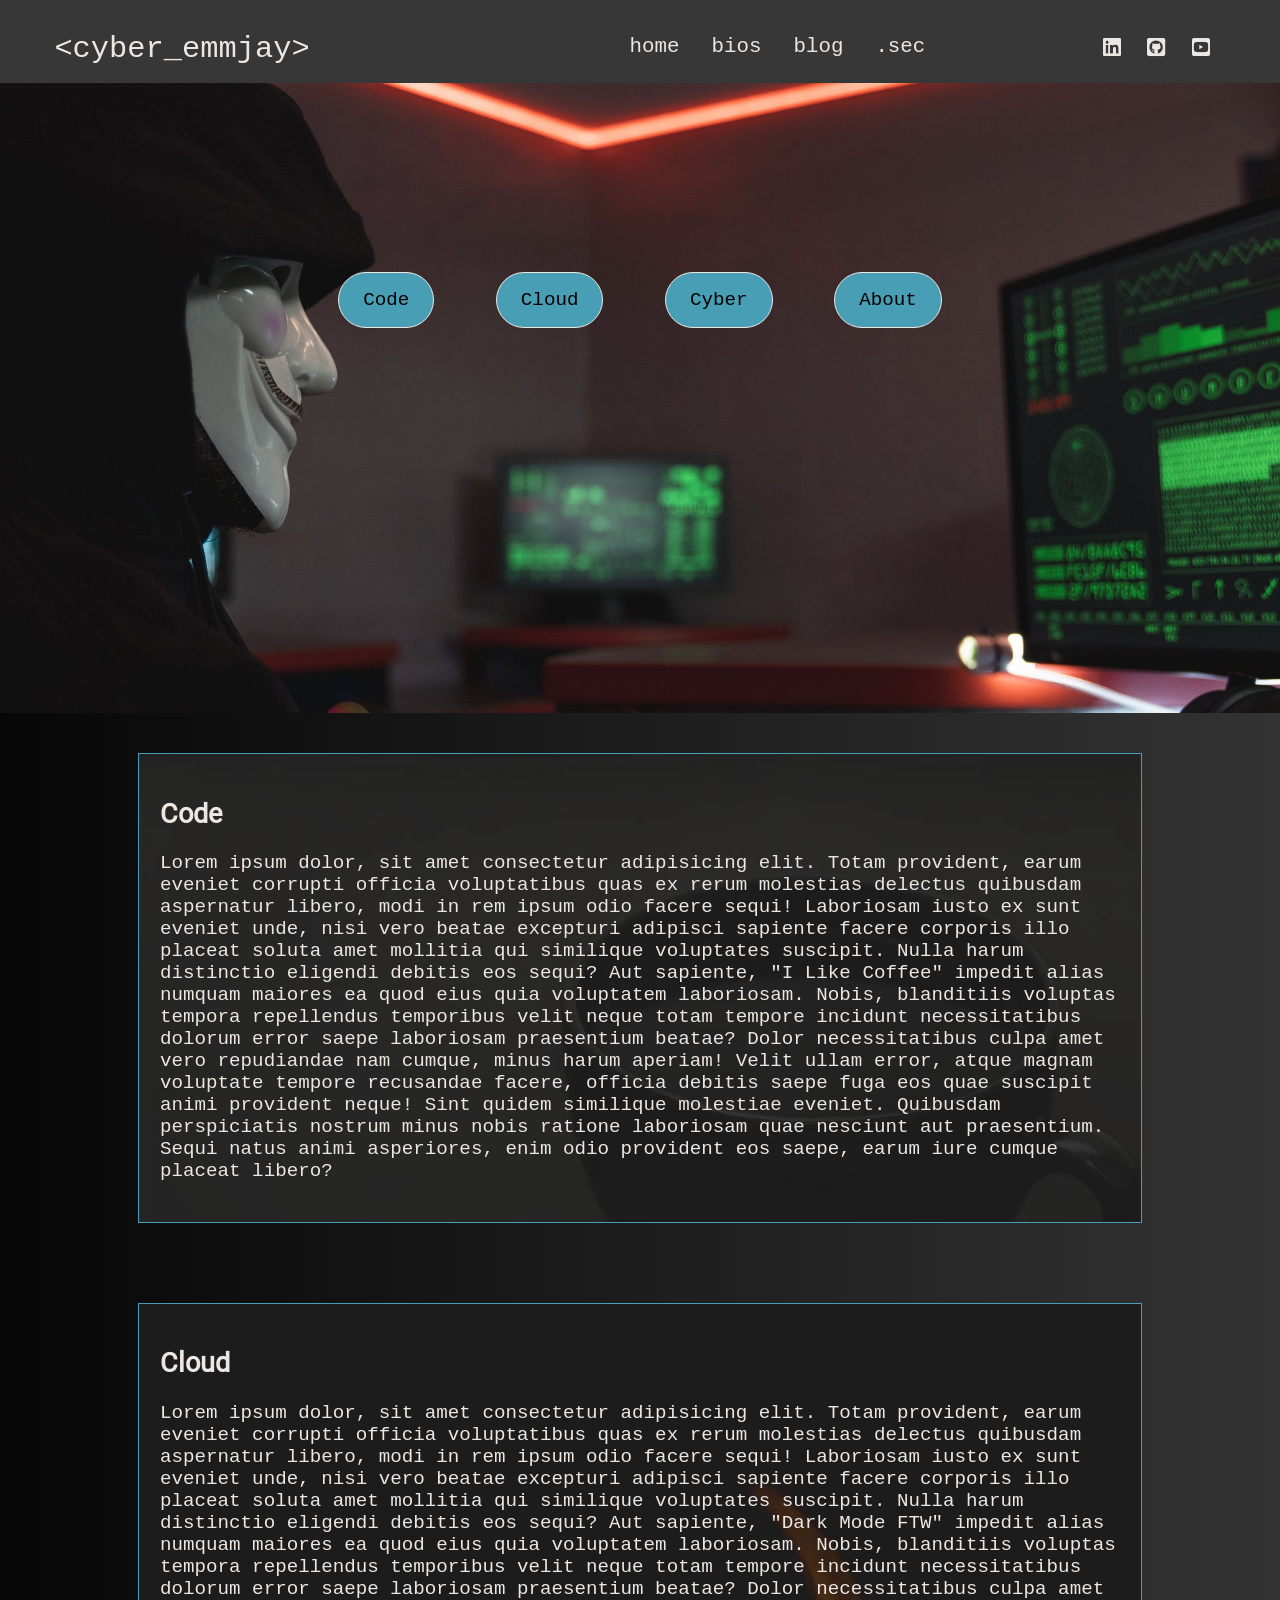
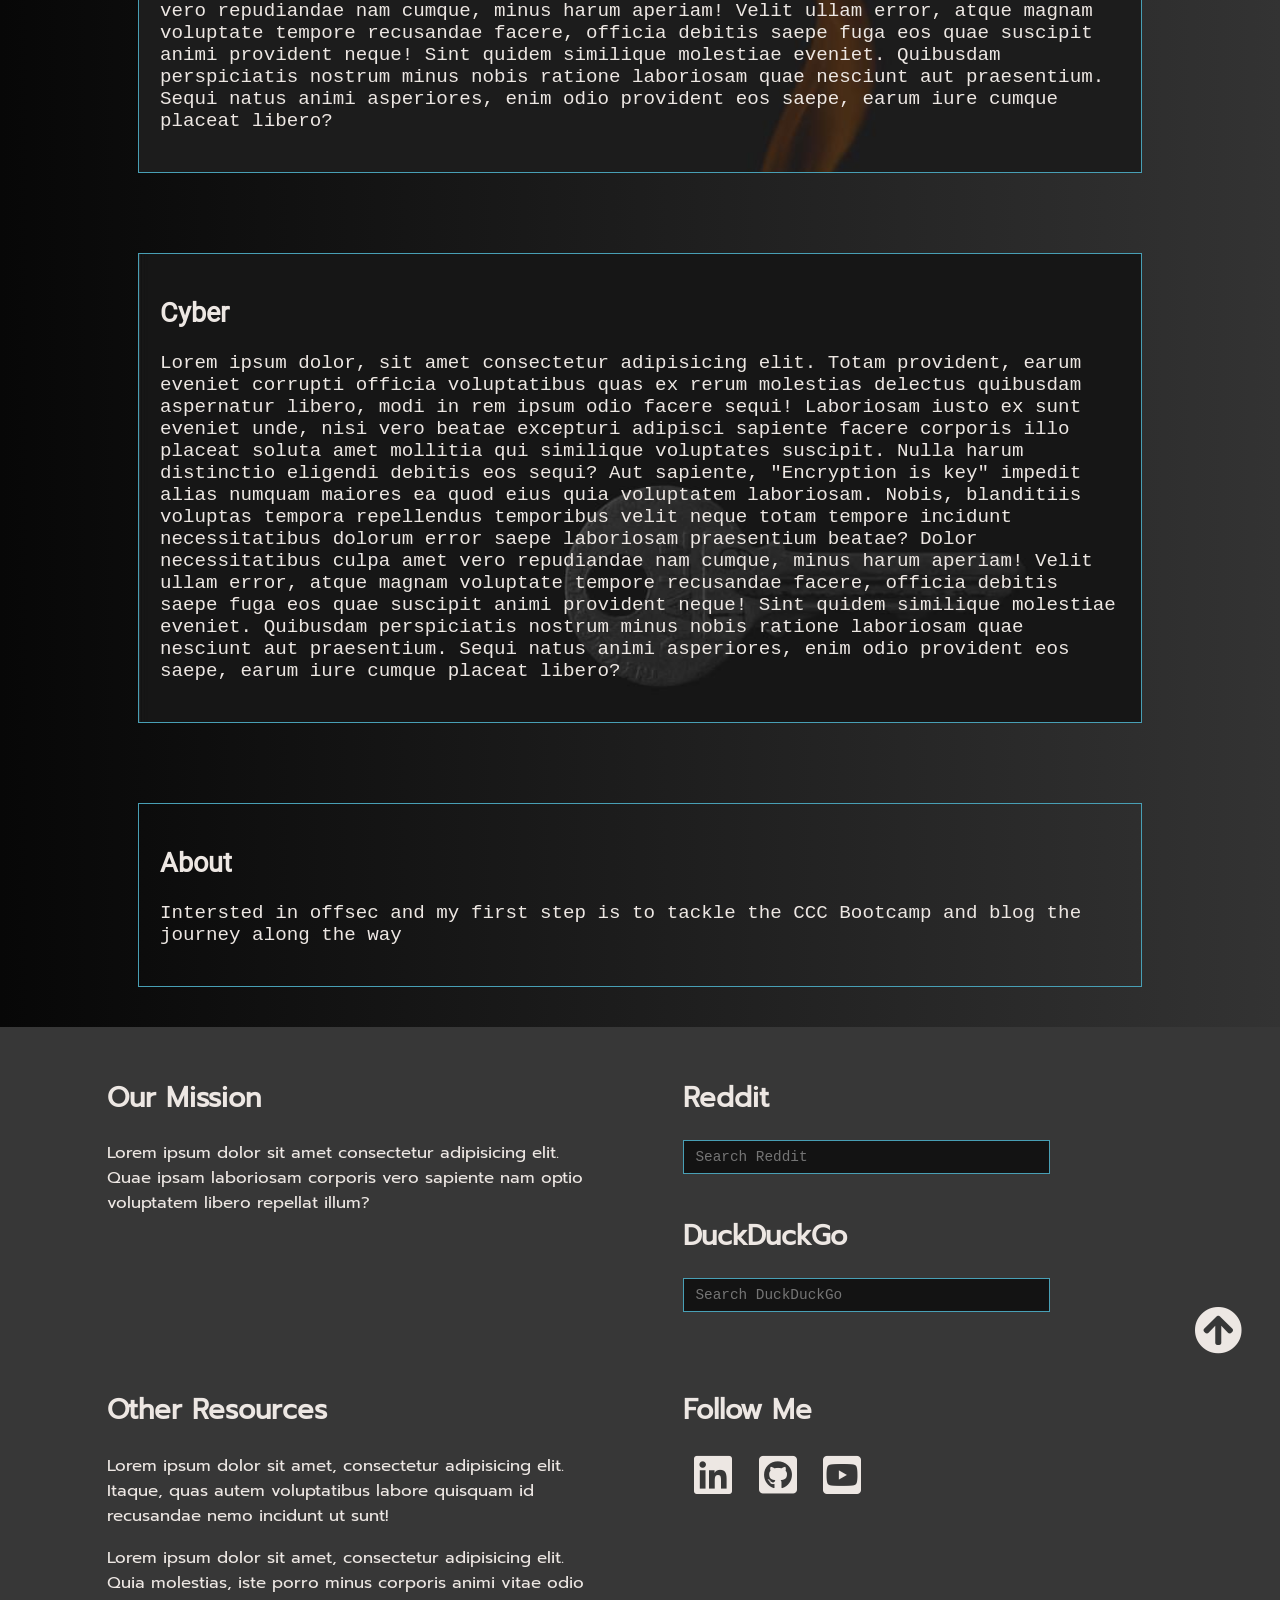
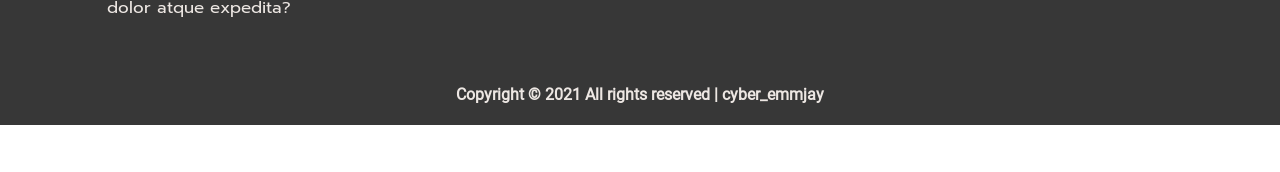
==== commit 768ab21e: "correct css path after sri" ====
--- a/index.html
+++ b/index.html
@@ -17,14 +17,17 @@
     <link rel="shortcut icon" href="favicon.ico" type="image/x-icon">
     <link rel="icon" href="favicon.ico" type="image/x-icon">
     <!-- FontAwesome -->
-    <link href="./all.css" rel="stylesheet"
+    <link href="./css/all.css" rel="stylesheet"
         integrity="sha256-5a0xpHkTzfwkcKzU4wSYL64rzPYgmIVf7PO4TB5/6jQ= sha384-vWCAomWWdFMlaYCU/mSVGlDyfz8wsJ3jTF1DT6ZvnwoQBnvB4mzjRVWbD8VUAm2U sha512-3icgkoIO5qm2D4bGSUkPqeQ96LS8+ukJC7Eqhl1H5B2OJMEnFqLmNDxXVmtV/eq5M65tTDkUYS/Q0P4gvZv+yA=="
         crossorigin="anonymous" />
     <!-- Stylesheet /css/style.css -->
-    <link href="./style.css" rel="stylesheet"
+    <link href="./css/style.css" rel="stylesheet"
         integrity="sha256-kEFc1UJ7vS8m0ibC4BT8Hm5doT4/L0AxBzYDYmdGZJY= sha384-M9w43IHMLLlxvHXDyEfxK6BslnuP0hLdOlzXMe/jU4sqbfOy2gF1M8iBDv+CkyAE sha512-iDiGFAYBfDAG+aVNIHa4yzpafRitp8Ieg8v5zLoTGuuGdFhyfXU99IyeVk7eRI6F49u/LVf1rxGv3UTCVl2utQ=="
         crossorigin="anonymous" />
 
+    <link href="./css/style.css" rel="stylesheet"
+        integrity="sha256-kEFc1UJ7vS8m0ibC4BT8Hm5doT4/L0AxBzYDYmdGZJY= sha384-M9w43IHMLLlxvHXDyEfxK6BslnuP0hLdOlzXMe/jU4sqbfOy2gF1M8iBDv+CkyAE sha512-iDiGFAYBfDAG+aVNIHa4yzpafRitp8Ieg8v5zLoTGuuGdFhyfXU99IyeVk7eRI6F49u/LVf1rxGv3UTCVl2utQ=="
+        crossorigin="anonymous" />
 </head>
 
 <body>
--- a/css/style.css
+++ b/css/style.css
@@ -0,0 +1,822 @@
+/*  FONT FAMILY in use
+font-family: 'Prompt', sans-serif;
+font-family: 'Roboto', sans-serif;
+font-family: 'Source Code Pro', monospace; */
+
+@import url(./fonts.css);
+
+html,
+body {
+    margin: 0%;
+    box-sizing: border-box;
+    overflow-x: hidden;
+}
+
+:root {
+    /* font-family themes */
+    --Roboto: "Roboto", sans-serif;
+    --Prompt: "Prompt", sans-serif;
+    --Code: "Source Code Pro", monospace;
+
+    /* colours */
+    --text-white: #ede7e3;
+    --text-mid-blue: #82c0cc;
+    --bg-flame: #f05d23;
+    --bg-pac-blue: #489fb5;
+    --bg-jet: #373737;
+    --bg-dark: #131313;
+
+    /* gradient colours */
+    --grad-grey-black: linear-gradient(to right, #868f96 0%, #596164 100%);
+    --grad-dark: linear-gradient(to left, #333333 0%, #070707 100%);
+    --grad-blues: linear-gradient(to right, #489fb5 0%, #82c0cc 100%);
+    --grad-blugry: linear-gradient(to left, #489fb5 0%, #070707 100%);
+}
+
+/* ---------------Global Class----------------- */
+body {
+    background: var(--grad-dark);
+}
+
+a {
+    text-decoration: none;
+    color: var(--text-white);
+}
+
+p {
+    color: var(--text-white);
+    font-family: var(--Prompt);
+    font-size: 1.05rem;
+}
+
+h1 {
+    font-family: var(--Code);
+    font-size: 2.5rem;
+    color: var(--text-white);
+}
+
+h2 {
+    text-decoration: none;
+    font-size: 1.7rem;
+}
+
+h3 {
+    font-family: var(--Prompt);
+    font-size: 1.4rem;
+}
+
+.flex-row {
+    display: flex;
+    flex-direction: row;
+    flex-wrap: wrap;
+}
+
+ul {
+    list-style-type: none;
+}
+
+button.button {
+    border: var(--text-white) 1px;
+    border-style: solid;
+    border-radius: 2rem;
+    padding: 1rem, 2rem;
+    font-size: 1.2rem;
+    font-family: var(--Code);
+    cursor: pointer;
+}
+
+span {
+    font-family: var(--Roboto);
+}
+
+.container {
+    margin: 0 5vw;
+}
+
+.text-white {
+    color: var(--text-white);
+}
+
+/* -----xxx-------Global Class--------xxx------ */
+
+/* ---------------Navigation----------------- */
+
+/* nav bar properties */
+.nav {
+    background: var(--bg-jet);
+    padding: 0 1.7rem;
+    padding-top: 0.7rem;
+    height: 0rem;
+    min-height: 8vh;
+    overflow: hidden;
+    transition: height 1s ease-in-out;
+}
+.nav .nav-menu {
+    justify-content: space-between;
+}
+
+/* collapsed nav components */
+.nav .toggle-collapse {
+    position: absolute;
+    top: 0%;
+    width: 80%;
+    cursor: pointer;
+    display: none;
+}
+
+/* icons display - collapsed nav*/
+.nav .toggle-collapse .toggle-icons {
+    display: flex;
+    justify-content: flex-end;
+    padding: 1.7rem 0;
+    margin-right: -10%;
+}
+
+/* icons size - collapsed nav */
+.nav .toggle-collapse .toggle-icons i {
+    font-size: 1.4rem;
+    color: var(--text-white);
+}
+
+/* burger menu bar - collapsed nav */
+.nav .toggle-collapse .toggle-icons .fa-bars {
+    color: var(--text-white);
+    font-size: 1.5rem;
+}
+
+.collapse {
+    height: 30rem;
+}
+
+/* main nav items properties */
+.nav .nav-items {
+    display: flex;
+    margin: 0;
+}
+
+.nav .nav-items .nav-link {
+    padding: 1.5rem 1rem;
+    font-size: 1.3rem;
+    position: relative;
+    font-family: var(--Code);
+    border-radius: 7%;
+}
+
+.nav .nav-items .nav-link:hover {
+    background-color: var(--bg-flame);
+}
+
+.nav .nav-items .nav-link:hover a {
+    color: var(--grad-dark);
+}
+
+/* nav title (brand) */
+.nav .nav-brand a {
+    font-size: 1.9rem;
+    padding: 1.3rem 1.7rem;
+    display: block;
+    font-family: var(--Code);
+    color: var(--text-white);
+}
+
+/* nav socials properties */
+.nav .social {
+    padding: 1.7rem 2rem;
+}
+
+.nav .social i {
+    padding: 0 0.7rem;
+    font-size: 1.3rem;
+}
+
+.nav .social i:hover {
+    color: var(--bg-flame);
+}
+
+/* -----XXX-------Navigation--------XXX------ */
+
+/* UNDER CONTRUCTION SITE HEADER MAYBE??? FOR QUOTES*/
+/* ---------------Header----------------- */
+/* 
+header.header .page-title {
+    padding: 1rem 3rem;
+    margin-left: 5rem;
+} */
+/* -----XXX-------Header--------XXX------ */
+
+/* ---------------Main index.html----------------- */
+
+/* title background container and properties */
+main.index-html .site-title {
+    background: url(../images/cyber.jpeg);
+    background-size: cover;
+    height: 70vh;
+    display: flex;
+    justify-content: center;
+}
+
+main.index-html .site-title .site-background {
+    padding-top: 10rem;
+    text-align: center;
+    color: var(--text-white);
+}
+
+main.index-html .site-title h1,
+h3 {
+    margin: 0.3rem;
+}
+
+/* ccc + about buttons */
+main.index-html .site-title .button {
+    margin: 1.8rem;
+    padding: 1rem 1.5rem;
+    background: var(--bg-pac-blue);
+}
+
+main.index-html .site-title .button:hover {
+    background: transparent;
+    border: 1px solid var(--text-mid-blue);
+    color: var(--text-white);
+}
+main.index-html section {
+    display: flex;
+    justify-content: center;
+}
+
+/* Div Container size */
+main.index-html .site-content div {
+    width: 65%;
+    margin: 2.5rem 10rem;
+    padding: 2rem 2rem;
+    border: var(--bg-pac-blue) solid 1px;
+}
+
+/* Visual Effects */
+main.index-html .site-content div:hover {
+    border: var(--bg-flame) solid 1px;
+}
+
+main.index-html .site-content div.image-section {
+    border: none;
+}
+
+/* Backgrounds for each  div */
+main.index-html .site-content .code-section {
+    background: url(../images/coffee_80.jpg);
+}
+
+main.index-html .site-content .cloud-section {
+    background: url(../images/flame_80.jpg);
+}
+
+main.index-html .site-content .cyber-section {
+    background: url(../images/key_80.jpg);
+}
+/*  Fonts for page */
+main.index-html .site-content h2 {
+    font-family: var(--Roboto);
+    color: var(--text-white);
+}
+
+main.index-html .site-content p {
+    font-family: var(--Code);
+    font-size: 1.2rem;
+}
+
+/* -----XXX-------Main index.html--------XXX------ */
+
+/* ---------------Main bio.html----------------- */
+
+/* --- Carousel/Gallery --- */
+
+/* title background container properties */
+main.bio-html .bio {
+    background: url(../images/tie_75_tran.png);
+    background-repeat: no-repeat;
+    background-position: center;
+    height: 110vh;
+    width: 100%;
+    background-size: cover;
+}
+
+main.bio-html .bio .about-me {
+    text-align: center;
+}
+
+/* Owl Carousel Proeperties ----------  */
+main.bio-html .bio .bio-post {
+    padding-top: 11rem;
+}
+/*  display gallery item*/
+main.bio-html .bio-post .bio-content {
+    display: flex;
+    flex-direction: column;
+    text-align: center;
+    width: 60%;
+    margin: 3rem 2rem;
+    box-shadow: 0 25px 30px rgba(0, 0, 0, 0.5);
+    border: solid 1px var(--bg-flame);
+    background: rgba(255, 255, 255, 0.4);
+}
+/* title */
+main.bio-html .bio-content .bio-title {
+    padding: 2.7rem 0;
+    color: var(--text-white);
+    font-size: 1.2rem;
+}
+/* button link/downloads */
+main.bio-html .bio-content .button-bio {
+    padding: 0.7rem 1.7rem;
+    background: var(--grad-blues);
+    margin: 0.5rem;
+    cursor: pointer;
+}
+/* effects */
+main.bio-html .bio-content .button-bio:hover {
+    background: var(--bg-flame);
+    border: var(--bg-dark) solid 1px;
+    color: var(--text-white);
+}
+
+main.bio-html .bio-content span {
+    display: block;
+}
+
+/* --- Carousel Nav left right toggle--- */
+
+main.bio-html section .container .owl-nav {
+    position: absolute;
+    top: 10%;
+    margin: 0 auto;
+    width: 100%;
+}
+
+main.bio-html .owl-nav .owl-prev .owl-nav-prev,
+main.bio-html .owl-nav .owl-next .owl-nav-next {
+    color: var(--bg-pac-blue);
+    background: transparent;
+    font-size: 3.7rem;
+}
+/* Visual effects */
+main.bio-html .owl-theme .owl-nav [class*="owl-"]:hover {
+    background: transparent;
+    color: var(--bg-flame);
+}
+
+main.bio-html .owl-theme .owl-nav [class*="owl-"] {
+    outline: none;
+}
+
+/* -----XXX-------Main bio.html--------XXX------ */
+
+/* ---------------Main blog.html----------------- */
+
+/* display properties of main layout */
+main.blog-html .site-content {
+    display: grid;
+    grid-template-columns: 70% 30%;
+}
+
+main.blog-html .post-content {
+    width: 100%;
+    margin-bottom: 1rem;
+}
+
+main.blog-html .site-content .post-content > .post-image,
+.post-title {
+    padding: 1rem 2rem;
+    position: relative;
+}
+
+main.blog-html .site-content .post-content > .post-image .post-info {
+    background: var(--bg-pac-blue);
+    padding: 1rem;
+    position: absolute;
+    bottom: 0%;
+    left: 20vw;
+    border-radius: 3rem;
+    margin: 0 0.7rem;
+}
+
+main.blog-html .site-content .post-content > .post-image > div {
+    overflow: hidden;
+}
+
+main.blog-html .site-content .post-content > .post-image .img {
+    width: 100%;
+    transition: all 1.2s ease;
+}
+
+main.blog-html .site-content .post-content > .post-image .img:hover {
+    transform: scale(1.2);
+}
+
+main.blog-html .post-content .post-title a {
+    font-family: var(--Prompt);
+    font-size: 1.7rem;
+}
+
+main.blog-html .post-content .post-title a:hover {
+    color: var(--bg-flame);
+}
+
+/* NOT CURRENTLTY IN USE  */
+/* WANT TO FILL WITH MY OWN CONTENT BEFORE OPERATING */
+
+/*  -- Read More Button   -- */
+/* .blog-html .site-content .post-content .post-title .post-button {
+    border-radius: 0;
+    padding: 0.5rem 0.8rem;
+    background: var(--bg-pac-blue);
+    color: var(--text-white);
+}
+.blog-html .site-content .post-content .post-title .post-button:hover {
+    color: var(--bg-dark);
+    background: var(--bg-flame);
+    border-color: var(--bg-pac-blue);
+} */
+
+/* CURRENTLY JUST ONE PAGE IN USE  */
+/* NEED TO ADD MY CONTENT AND THEN ADD MORE PAGES */
+
+/* Blog page nav display properties */
+.blog-html .site-content .page-num {
+    justify-content: center;
+    color: var(--text-white);
+    margin: 4rem 0;
+}
+
+.blog-html .site-content .page-num a {
+    padding: 0.6rem 1.9rem;
+    border-radius: 2rem;
+    margin: 0 0.3rem;
+}
+
+/* & visuals  */
+.blog-html .site-content .page-num .page {
+    background: var(--bg-pac-blue);
+    color: var(--text-white);
+}
+
+.blog-html .site-content .page-num .page:hover {
+    background: var(--bg-flame);
+    color: var(--bg-dark);
+}
+/* xxx Content for Blogs xxx */
+
+/* ---   Sidebar & Popular Section     --- */
+
+/* Blog Category/Nav List  */
+
+.blog-html .site-content > .sidebar .category-list {
+    font-family: var(--Code);
+}
+
+.blog-html .site-content > .sidebar .category-list .list-items {
+    border: var(--bg-pac-blue) solid 1px;
+    background: var(--grad-dark);
+    padding: 0.7rem 1rem;
+    margin: 0.8rem 0;
+    border-radius: 1rem;
+    width: 65%;
+    display: flex;
+    justify-content: space-between;
+}
+
+.blog-html .site-content > .sidebar .category-list .list-items:hover {
+    border: 1px solid var(--bg-flame);
+}
+
+.blog-html .site-content > .sidebar .category-list .list-items a {
+    color: var(--text-white);
+    text-decoration: none;
+    display: block;
+    width: 100%;
+    height: 100%;
+}
+
+.blog-html .site-content > .sidebar .category-list .list-items a:hover {
+    color: var(--bg-flame);
+}
+
+.blog-html .site-content > .sidebar .category-list .list-items span {
+    color: var(--text-mid-blue);
+}
+
+/* Popular List */
+.blog-html .sidebar .popular-post .post-content {
+    padding: 1rem 0;
+}
+
+.blog-html .site-content .sidebar .popular-post h2 {
+    padding-top: 6rem;
+    font-family: var(--Prompt);
+}
+
+.blog-html .site-content .sidebar .popular-post .post-info {
+    padding: 0.4rem 0.1rem !important;
+    bottom: 0.7rem !important;
+    left: 1.7rem !important;
+    border-radius: 0rem !important;
+    background: var(--grad-blues) !important;
+}
+
+.blog-html .site-content .sidebar .popular-post .post-info span {
+    font-size: 0.8rem;
+}
+
+.blog-html .site-content .sidebar .popular-post .post-title a {
+    font-size: 1.2rem;
+}
+
+/* xxx Sidebar Term & Popular Section  xxx */
+
+/* -----XXX-------Main blog.html--------XXX------ */
+
+/* -------------Main secret.html--------------- */
+.secret-html .secret {
+    padding-left: 3rem;
+    padding-top: 3rem;
+    background: url(../images/code-skeleton_75_tran.png);
+    background-repeat: no-repeat;
+    background-position: center;
+    height: 90vh;
+    width: 100%;
+    background-size: cover;
+}
+
+.secret-html .secret h2 {
+    font-family: var(--Prompt);
+    color: var(--text-white);
+}
+
+.secret-html .secret .form-element {
+    padding: 1.7rem 0.7rem;
+}
+
+.secret-html .secret .form-element p {
+    font-size: 1.1rem;
+    padding: 1rem 0;
+    padding-left: 2rem;
+}
+
+/* FORM INPUT and BUTTON -  UNDER CONSTRUCTION */
+
+/* .secret-html .secret .input-element {
+    width: 26%;
+    height: 1rem;
+    padding: 0.3rem 0.7rem;
+    font-family: var(--Prompt);
+}
+
+.secret-html .secret .form-button {
+    border-radius: 0;
+    padding: 0.7rem 12%;
+    margin: 0.4rem 0;
+    background: var(--grad-blues);
+} */
+
+/* -----XXX-----Main secret.html------XXX------ */
+
+/* ------------- Footer --------------- */
+
+/* footer display properties */
+footer.footer {
+    height: 100%;
+    background: var(--bg-jet);
+    position: relative;
+}
+
+footer.footer .container {
+    display: grid;
+    grid-template-columns: repeat(4, 1fr);
+}
+
+footer.footer .container > div {
+    flex-grow: 1;
+    flex-basis: 0;
+    padding: 1.7rem 2.7rem;
+}
+
+footer.footer .container h2 {
+    color: var(--text-white);
+    font-family: var(--Prompt);
+}
+/* Mission - None of my content yet */
+
+/* Search Reddit and DuckDuckGo */
+footer.footer .search-sites .input-element {
+    display: inline-block;
+    padding: 0.5rem 0.7rem;
+    width: 70%;
+    border: var(--bg-pac-blue) 1px solid;
+    background: var(--bg-dark);
+    font-family: var(--Code);
+    font-size: 0.9rem;
+}
+
+footer.footer .search-sites .input-element:hover {
+    border: var(--bg-flame) 1px solid;
+}
+
+footer.footer .search-sites input.input-element {
+    color: var(--bg-flame);
+}
+
+footer.footer .search-sites span {
+    background: var(--grad-blues);
+    padding: 0.5rem 0.7rem;
+    cursor: pointer;
+}
+
+/* Other Resources - NOT USED CURRENTLY */
+
+/* Follow Me */
+footer.footer .follow {
+    display: flexbox;
+    flex-direction: column;
+}
+
+footer.footer .follow div i {
+    font-size: 2.7rem;
+    color: var(--text-white);
+    padding: 0 0.7rem;
+}
+
+footer.footer .follow div i:hover {
+    color: var(--bg-flame);
+    cursor: pointer;
+}
+
+/* Copyright */
+footer.footer .copyright {
+    font-family: var(--Roboto);
+    font-size: 1rem;
+    justify-content: center;
+}
+
+/* Nav button to return to top */
+footer.footer .nav-up {
+    position: absolute;
+    right: 3%;
+    top: 40%;
+}
+
+footer.footer .nav-up span {
+    color: var(--text-white);
+}
+
+footer.footer .nav-up span:hover {
+    color: var(--bg-flame);
+    cursor: pointer;
+}
+
+/* -----XXX----- Footer ------XXX------ */
+
+/* ---viewport less than or equal to 1400px --- */
+
+@media only screen and (max-width: 1400px) {
+    main.index-html .site-content div {
+        width: 75%;
+        margin: 2.5rem 1rem;
+        padding: 1.3rem 1.3rem;
+    }
+
+    .blog-html .post-content > .post-image .post-info {
+        left: 2rem !important;
+        bottom: 1.2rem !important;
+        border-radius: 0% !important;
+    }
+
+    .blog-html .site-content .sidebar .popular-post .post-info {
+        display: none !important;
+    }
+
+    footer.footer .container {
+        grid-template-columns: repeat(2, 1fr);
+    }
+}
+/* ---viewport less than or equal to 1200px --- */
+
+/* ---viewport less than or equal to 850px --- */
+@media only screen and (max-width: 800px) {
+    .nav .nav-menu,
+    .nav .nav-items {
+        flex-direction: column;
+    }
+
+    .nav .toggle-collapse {
+        display: initial;
+    }
+
+    main.index-html .site-title div {
+        display: flex;
+        flex-direction: column;
+        justify-content: flex-end;
+    }
+
+    main.index-html .site-title .button {
+        margin: 1.5rem;
+        padding: 0.8rem 1.2rem;
+    }
+
+    main.index-html .site-content div {
+        width: 85%;
+        margin: 2.5rem 1rem;
+        padding: 1.3rem 1.3rem;
+    }
+    main.index-html .site-content h2 {
+        font-size: 1.4rem;
+    }
+    main.index-html .site-content p {
+        font-size: 1rem;
+    }
+    main.blog-html .site-content {
+        grid-template-columns: 100%;
+        display: flex;
+        flex-direction: column-reverse;
+    }
+    main.blog-html .site-content .sidebar .popular-post {
+        display: none;
+    }
+
+    footer.footer .container {
+        grid-template-columns: repeat(1, 1fr);
+    }
+
+    footer.footer .copyright {
+        font-size: 0.8rem;
+    }
+}
+
+/* ---viewport less than or equal to 850px --- */
+
+/* ---viewport less than or equal to 450px --- */
+@media only screen and (max-width: 450px) {
+    main.index-html .site-content h2 {
+        font-size: 1.2rem;
+    }
+    main.index-html .site-content p {
+        font-size: 0.9rem;
+    }
+
+    main .bio {
+        height: 100vh;
+    }
+
+    .bio-html .bio h3 {
+        font-size: 1rem;
+    }
+
+    .bio-html .bio p {
+        font-size: 0.8rem;
+    }
+
+    main.blog-html .site-content .post-content > .post-image .post-info {
+        padding: 0.5rem;
+        margin: 0 0.5rem;
+    }
+
+    footer.footer .copyright {
+        font-size: 0.8rem;
+    }
+}
+
+/* ---viewport less than or equal to 450px --- */
+
+@media only screen and (max-width: 320px) {
+    .nav {
+        padding: 0;
+        font-size: 0.9rem;
+    }
+}
+
+/* ---- Side Window Scroll Bar ---- */
+
+/* width */
+::-webkit-scrollbar {
+    width: 1rem;
+}
+
+/* Track */
+::-webkit-scrollbar-track {
+    background: var(--bg-dark);
+}
+
+/* Handle */
+::-webkit-scrollbar-thumb {
+    background: var(--bg-jet);
+    border-radius: 1rem;
+}
+
+/* Handle on hover */
+::-webkit-scrollbar-thumb:hover {
+    background: var(--bg-flame);
+    border-radius: 1rem;
+}
+
+::-webkit-scrollbar-track-piece {
+    background: var(--bg-dark);
+}
+
+/* -xx- Side Window Scroll Bar -xx- */
--- a/css/style.css
+++ b/css/style.css
@@ -0,0 +1,822 @@
+/*  FONT FAMILY in use
+font-family: 'Prompt', sans-serif;
+font-family: 'Roboto', sans-serif;
+font-family: 'Source Code Pro', monospace; */
+
+@import url(./fonts.css);
+
+html,
+body {
+    margin: 0%;
+    box-sizing: border-box;
+    overflow-x: hidden;
+}
+
+:root {
+    /* font-family themes */
+    --Roboto: "Roboto", sans-serif;
+    --Prompt: "Prompt", sans-serif;
+    --Code: "Source Code Pro", monospace;
+
+    /* colours */
+    --text-white: #ede7e3;
+    --text-mid-blue: #82c0cc;
+    --bg-flame: #f05d23;
+    --bg-pac-blue: #489fb5;
+    --bg-jet: #373737;
+    --bg-dark: #131313;
+
+    /* gradient colours */
+    --grad-grey-black: linear-gradient(to right, #868f96 0%, #596164 100%);
+    --grad-dark: linear-gradient(to left, #333333 0%, #070707 100%);
+    --grad-blues: linear-gradient(to right, #489fb5 0%, #82c0cc 100%);
+    --grad-blugry: linear-gradient(to left, #489fb5 0%, #070707 100%);
+}
+
+/* ---------------Global Class----------------- */
+body {
+    background: var(--grad-dark);
+}
+
+a {
+    text-decoration: none;
+    color: var(--text-white);
+}
+
+p {
+    color: var(--text-white);
+    font-family: var(--Prompt);
+    font-size: 1.05rem;
+}
+
+h1 {
+    font-family: var(--Code);
+    font-size: 2.5rem;
+    color: var(--text-white);
+}
+
+h2 {
+    text-decoration: none;
+    font-size: 1.7rem;
+}
+
+h3 {
+    font-family: var(--Prompt);
+    font-size: 1.4rem;
+}
+
+.flex-row {
+    display: flex;
+    flex-direction: row;
+    flex-wrap: wrap;
+}
+
+ul {
+    list-style-type: none;
+}
+
+button.button {
+    border: var(--text-white) 1px;
+    border-style: solid;
+    border-radius: 2rem;
+    padding: 1rem, 2rem;
+    font-size: 1.2rem;
+    font-family: var(--Code);
+    cursor: pointer;
+}
+
+span {
+    font-family: var(--Roboto);
+}
+
+.container {
+    margin: 0 5vw;
+}
+
+.text-white {
+    color: var(--text-white);
+}
+
+/* -----xxx-------Global Class--------xxx------ */
+
+/* ---------------Navigation----------------- */
+
+/* nav bar properties */
+.nav {
+    background: var(--bg-jet);
+    padding: 0 1.7rem;
+    padding-top: 0.7rem;
+    height: 0rem;
+    min-height: 8vh;
+    overflow: hidden;
+    transition: height 1s ease-in-out;
+}
+.nav .nav-menu {
+    justify-content: space-between;
+}
+
+/* collapsed nav components */
+.nav .toggle-collapse {
+    position: absolute;
+    top: 0%;
+    width: 80%;
+    cursor: pointer;
+    display: none;
+}
+
+/* icons display - collapsed nav*/
+.nav .toggle-collapse .toggle-icons {
+    display: flex;
+    justify-content: flex-end;
+    padding: 1.7rem 0;
+    margin-right: -10%;
+}
+
+/* icons size - collapsed nav */
+.nav .toggle-collapse .toggle-icons i {
+    font-size: 1.4rem;
+    color: var(--text-white);
+}
+
+/* burger menu bar - collapsed nav */
+.nav .toggle-collapse .toggle-icons .fa-bars {
+    color: var(--text-white);
+    font-size: 1.5rem;
+}
+
+.collapse {
+    height: 30rem;
+}
+
+/* main nav items properties */
+.nav .nav-items {
+    display: flex;
+    margin: 0;
+}
+
+.nav .nav-items .nav-link {
+    padding: 1.5rem 1rem;
+    font-size: 1.3rem;
+    position: relative;
+    font-family: var(--Code);
+    border-radius: 7%;
+}
+
+.nav .nav-items .nav-link:hover {
+    background-color: var(--bg-flame);
+}
+
+.nav .nav-items .nav-link:hover a {
+    color: var(--grad-dark);
+}
+
+/* nav title (brand) */
+.nav .nav-brand a {
+    font-size: 1.9rem;
+    padding: 1.3rem 1.7rem;
+    display: block;
+    font-family: var(--Code);
+    color: var(--text-white);
+}
+
+/* nav socials properties */
+.nav .social {
+    padding: 1.7rem 2rem;
+}
+
+.nav .social i {
+    padding: 0 0.7rem;
+    font-size: 1.3rem;
+}
+
+.nav .social i:hover {
+    color: var(--bg-flame);
+}
+
+/* -----XXX-------Navigation--------XXX------ */
+
+/* UNDER CONTRUCTION SITE HEADER MAYBE??? FOR QUOTES*/
+/* ---------------Header----------------- */
+/* 
+header.header .page-title {
+    padding: 1rem 3rem;
+    margin-left: 5rem;
+} */
+/* -----XXX-------Header--------XXX------ */
+
+/* ---------------Main index.html----------------- */
+
+/* title background container and properties */
+main.index-html .site-title {
+    background: url(../images/cyber.jpeg);
+    background-size: cover;
+    height: 70vh;
+    display: flex;
+    justify-content: center;
+}
+
+main.index-html .site-title .site-background {
+    padding-top: 10rem;
+    text-align: center;
+    color: var(--text-white);
+}
+
+main.index-html .site-title h1,
+h3 {
+    margin: 0.3rem;
+}
+
+/* ccc + about buttons */
+main.index-html .site-title .button {
+    margin: 1.8rem;
+    padding: 1rem 1.5rem;
+    background: var(--bg-pac-blue);
+}
+
+main.index-html .site-title .button:hover {
+    background: transparent;
+    border: 1px solid var(--text-mid-blue);
+    color: var(--text-white);
+}
+main.index-html section {
+    display: flex;
+    justify-content: center;
+}
+
+/* Div Container size */
+main.index-html .site-content div {
+    width: 65%;
+    margin: 2.5rem 10rem;
+    padding: 2rem 2rem;
+    border: var(--bg-pac-blue) solid 1px;
+}
+
+/* Visual Effects */
+main.index-html .site-content div:hover {
+    border: var(--bg-flame) solid 1px;
+}
+
+main.index-html .site-content div.image-section {
+    border: none;
+}
+
+/* Backgrounds for each  div */
+main.index-html .site-content .code-section {
+    background: url(../images/coffee_80.jpg);
+}
+
+main.index-html .site-content .cloud-section {
+    background: url(../images/flame_80.jpg);
+}
+
+main.index-html .site-content .cyber-section {
+    background: url(../images/key_80.jpg);
+}
+/*  Fonts for page */
+main.index-html .site-content h2 {
+    font-family: var(--Roboto);
+    color: var(--text-white);
+}
+
+main.index-html .site-content p {
+    font-family: var(--Code);
+    font-size: 1.2rem;
+}
+
+/* -----XXX-------Main index.html--------XXX------ */
+
+/* ---------------Main bio.html----------------- */
+
+/* --- Carousel/Gallery --- */
+
+/* title background container properties */
+main.bio-html .bio {
+    background: url(../images/tie_75_tran.png);
+    background-repeat: no-repeat;
+    background-position: center;
+    height: 110vh;
+    width: 100%;
+    background-size: cover;
+}
+
+main.bio-html .bio .about-me {
+    text-align: center;
+}
+
+/* Owl Carousel Proeperties ----------  */
+main.bio-html .bio .bio-post {
+    padding-top: 11rem;
+}
+/*  display gallery item*/
+main.bio-html .bio-post .bio-content {
+    display: flex;
+    flex-direction: column;
+    text-align: center;
+    width: 60%;
+    margin: 3rem 2rem;
+    box-shadow: 0 25px 30px rgba(0, 0, 0, 0.5);
+    border: solid 1px var(--bg-flame);
+    background: rgba(255, 255, 255, 0.4);
+}
+/* title */
+main.bio-html .bio-content .bio-title {
+    padding: 2.7rem 0;
+    color: var(--text-white);
+    font-size: 1.2rem;
+}
+/* button link/downloads */
+main.bio-html .bio-content .button-bio {
+    padding: 0.7rem 1.7rem;
+    background: var(--grad-blues);
+    margin: 0.5rem;
+    cursor: pointer;
+}
+/* effects */
+main.bio-html .bio-content .button-bio:hover {
+    background: var(--bg-flame);
+    border: var(--bg-dark) solid 1px;
+    color: var(--text-white);
+}
+
+main.bio-html .bio-content span {
+    display: block;
+}
+
+/* --- Carousel Nav left right toggle--- */
+
+main.bio-html section .container .owl-nav {
+    position: absolute;
+    top: 10%;
+    margin: 0 auto;
+    width: 100%;
+}
+
+main.bio-html .owl-nav .owl-prev .owl-nav-prev,
+main.bio-html .owl-nav .owl-next .owl-nav-next {
+    color: var(--bg-pac-blue);
+    background: transparent;
+    font-size: 3.7rem;
+}
+/* Visual effects */
+main.bio-html .owl-theme .owl-nav [class*="owl-"]:hover {
+    background: transparent;
+    color: var(--bg-flame);
+}
+
+main.bio-html .owl-theme .owl-nav [class*="owl-"] {
+    outline: none;
+}
+
+/* -----XXX-------Main bio.html--------XXX------ */
+
+/* ---------------Main blog.html----------------- */
+
+/* display properties of main layout */
+main.blog-html .site-content {
+    display: grid;
+    grid-template-columns: 70% 30%;
+}
+
+main.blog-html .post-content {
+    width: 100%;
+    margin-bottom: 1rem;
+}
+
+main.blog-html .site-content .post-content > .post-image,
+.post-title {
+    padding: 1rem 2rem;
+    position: relative;
+}
+
+main.blog-html .site-content .post-content > .post-image .post-info {
+    background: var(--bg-pac-blue);
+    padding: 1rem;
+    position: absolute;
+    bottom: 0%;
+    left: 20vw;
+    border-radius: 3rem;
+    margin: 0 0.7rem;
+}
+
+main.blog-html .site-content .post-content > .post-image > div {
+    overflow: hidden;
+}
+
+main.blog-html .site-content .post-content > .post-image .img {
+    width: 100%;
+    transition: all 1.2s ease;
+}
+
+main.blog-html .site-content .post-content > .post-image .img:hover {
+    transform: scale(1.2);
+}
+
+main.blog-html .post-content .post-title a {
+    font-family: var(--Prompt);
+    font-size: 1.7rem;
+}
+
+main.blog-html .post-content .post-title a:hover {
+    color: var(--bg-flame);
+}
+
+/* NOT CURRENTLTY IN USE  */
+/* WANT TO FILL WITH MY OWN CONTENT BEFORE OPERATING */
+
+/*  -- Read More Button   -- */
+/* .blog-html .site-content .post-content .post-title .post-button {
+    border-radius: 0;
+    padding: 0.5rem 0.8rem;
+    background: var(--bg-pac-blue);
+    color: var(--text-white);
+}
+.blog-html .site-content .post-content .post-title .post-button:hover {
+    color: var(--bg-dark);
+    background: var(--bg-flame);
+    border-color: var(--bg-pac-blue);
+} */
+
+/* CURRENTLY JUST ONE PAGE IN USE  */
+/* NEED TO ADD MY CONTENT AND THEN ADD MORE PAGES */
+
+/* Blog page nav display properties */
+.blog-html .site-content .page-num {
+    justify-content: center;
+    color: var(--text-white);
+    margin: 4rem 0;
+}
+
+.blog-html .site-content .page-num a {
+    padding: 0.6rem 1.9rem;
+    border-radius: 2rem;
+    margin: 0 0.3rem;
+}
+
+/* & visuals  */
+.blog-html .site-content .page-num .page {
+    background: var(--bg-pac-blue);
+    color: var(--text-white);
+}
+
+.blog-html .site-content .page-num .page:hover {
+    background: var(--bg-flame);
+    color: var(--bg-dark);
+}
+/* xxx Content for Blogs xxx */
+
+/* ---   Sidebar & Popular Section     --- */
+
+/* Blog Category/Nav List  */
+
+.blog-html .site-content > .sidebar .category-list {
+    font-family: var(--Code);
+}
+
+.blog-html .site-content > .sidebar .category-list .list-items {
+    border: var(--bg-pac-blue) solid 1px;
+    background: var(--grad-dark);
+    padding: 0.7rem 1rem;
+    margin: 0.8rem 0;
+    border-radius: 1rem;
+    width: 65%;
+    display: flex;
+    justify-content: space-between;
+}
+
+.blog-html .site-content > .sidebar .category-list .list-items:hover {
+    border: 1px solid var(--bg-flame);
+}
+
+.blog-html .site-content > .sidebar .category-list .list-items a {
+    color: var(--text-white);
+    text-decoration: none;
+    display: block;
+    width: 100%;
+    height: 100%;
+}
+
+.blog-html .site-content > .sidebar .category-list .list-items a:hover {
+    color: var(--bg-flame);
+}
+
+.blog-html .site-content > .sidebar .category-list .list-items span {
+    color: var(--text-mid-blue);
+}
+
+/* Popular List */
+.blog-html .sidebar .popular-post .post-content {
+    padding: 1rem 0;
+}
+
+.blog-html .site-content .sidebar .popular-post h2 {
+    padding-top: 6rem;
+    font-family: var(--Prompt);
+}
+
+.blog-html .site-content .sidebar .popular-post .post-info {
+    padding: 0.4rem 0.1rem !important;
+    bottom: 0.7rem !important;
+    left: 1.7rem !important;
+    border-radius: 0rem !important;
+    background: var(--grad-blues) !important;
+}
+
+.blog-html .site-content .sidebar .popular-post .post-info span {
+    font-size: 0.8rem;
+}
+
+.blog-html .site-content .sidebar .popular-post .post-title a {
+    font-size: 1.2rem;
+}
+
+/* xxx Sidebar Term & Popular Section  xxx */
+
+/* -----XXX-------Main blog.html--------XXX------ */
+
+/* -------------Main secret.html--------------- */
+.secret-html .secret {
+    padding-left: 3rem;
+    padding-top: 3rem;
+    background: url(../images/code-skeleton_75_tran.png);
+    background-repeat: no-repeat;
+    background-position: center;
+    height: 90vh;
+    width: 100%;
+    background-size: cover;
+}
+
+.secret-html .secret h2 {
+    font-family: var(--Prompt);
+    color: var(--text-white);
+}
+
+.secret-html .secret .form-element {
+    padding: 1.7rem 0.7rem;
+}
+
+.secret-html .secret .form-element p {
+    font-size: 1.1rem;
+    padding: 1rem 0;
+    padding-left: 2rem;
+}
+
+/* FORM INPUT and BUTTON -  UNDER CONSTRUCTION */
+
+/* .secret-html .secret .input-element {
+    width: 26%;
+    height: 1rem;
+    padding: 0.3rem 0.7rem;
+    font-family: var(--Prompt);
+}
+
+.secret-html .secret .form-button {
+    border-radius: 0;
+    padding: 0.7rem 12%;
+    margin: 0.4rem 0;
+    background: var(--grad-blues);
+} */
+
+/* -----XXX-----Main secret.html------XXX------ */
+
+/* ------------- Footer --------------- */
+
+/* footer display properties */
+footer.footer {
+    height: 100%;
+    background: var(--bg-jet);
+    position: relative;
+}
+
+footer.footer .container {
+    display: grid;
+    grid-template-columns: repeat(4, 1fr);
+}
+
+footer.footer .container > div {
+    flex-grow: 1;
+    flex-basis: 0;
+    padding: 1.7rem 2.7rem;
+}
+
+footer.footer .container h2 {
+    color: var(--text-white);
+    font-family: var(--Prompt);
+}
+/* Mission - None of my content yet */
+
+/* Search Reddit and DuckDuckGo */
+footer.footer .search-sites .input-element {
+    display: inline-block;
+    padding: 0.5rem 0.7rem;
+    width: 70%;
+    border: var(--bg-pac-blue) 1px solid;
+    background: var(--bg-dark);
+    font-family: var(--Code);
+    font-size: 0.9rem;
+}
+
+footer.footer .search-sites .input-element:hover {
+    border: var(--bg-flame) 1px solid;
+}
+
+footer.footer .search-sites input.input-element {
+    color: var(--bg-flame);
+}
+
+footer.footer .search-sites span {
+    background: var(--grad-blues);
+    padding: 0.5rem 0.7rem;
+    cursor: pointer;
+}
+
+/* Other Resources - NOT USED CURRENTLY */
+
+/* Follow Me */
+footer.footer .follow {
+    display: flexbox;
+    flex-direction: column;
+}
+
+footer.footer .follow div i {
+    font-size: 2.7rem;
+    color: var(--text-white);
+    padding: 0 0.7rem;
+}
+
+footer.footer .follow div i:hover {
+    color: var(--bg-flame);
+    cursor: pointer;
+}
+
+/* Copyright */
+footer.footer .copyright {
+    font-family: var(--Roboto);
+    font-size: 1rem;
+    justify-content: center;
+}
+
+/* Nav button to return to top */
+footer.footer .nav-up {
+    position: absolute;
+    right: 3%;
+    top: 40%;
+}
+
+footer.footer .nav-up span {
+    color: var(--text-white);
+}
+
+footer.footer .nav-up span:hover {
+    color: var(--bg-flame);
+    cursor: pointer;
+}
+
+/* -----XXX----- Footer ------XXX------ */
+
+/* ---viewport less than or equal to 1400px --- */
+
+@media only screen and (max-width: 1400px) {
+    main.index-html .site-content div {
+        width: 75%;
+        margin: 2.5rem 1rem;
+        padding: 1.3rem 1.3rem;
+    }
+
+    .blog-html .post-content > .post-image .post-info {
+        left: 2rem !important;
+        bottom: 1.2rem !important;
+        border-radius: 0% !important;
+    }
+
+    .blog-html .site-content .sidebar .popular-post .post-info {
+        display: none !important;
+    }
+
+    footer.footer .container {
+        grid-template-columns: repeat(2, 1fr);
+    }
+}
+/* ---viewport less than or equal to 1200px --- */
+
+/* ---viewport less than or equal to 850px --- */
+@media only screen and (max-width: 800px) {
+    .nav .nav-menu,
+    .nav .nav-items {
+        flex-direction: column;
+    }
+
+    .nav .toggle-collapse {
+        display: initial;
+    }
+
+    main.index-html .site-title div {
+        display: flex;
+        flex-direction: column;
+        justify-content: flex-end;
+    }
+
+    main.index-html .site-title .button {
+        margin: 1.5rem;
+        padding: 0.8rem 1.2rem;
+    }
+
+    main.index-html .site-content div {
+        width: 85%;
+        margin: 2.5rem 1rem;
+        padding: 1.3rem 1.3rem;
+    }
+    main.index-html .site-content h2 {
+        font-size: 1.4rem;
+    }
+    main.index-html .site-content p {
+        font-size: 1rem;
+    }
+    main.blog-html .site-content {
+        grid-template-columns: 100%;
+        display: flex;
+        flex-direction: column-reverse;
+    }
+    main.blog-html .site-content .sidebar .popular-post {
+        display: none;
+    }
+
+    footer.footer .container {
+        grid-template-columns: repeat(1, 1fr);
+    }
+
+    footer.footer .copyright {
+        font-size: 0.8rem;
+    }
+}
+
+/* ---viewport less than or equal to 850px --- */
+
+/* ---viewport less than or equal to 450px --- */
+@media only screen and (max-width: 450px) {
+    main.index-html .site-content h2 {
+        font-size: 1.2rem;
+    }
+    main.index-html .site-content p {
+        font-size: 0.9rem;
+    }
+
+    main .bio {
+        height: 100vh;
+    }
+
+    .bio-html .bio h3 {
+        font-size: 1rem;
+    }
+
+    .bio-html .bio p {
+        font-size: 0.8rem;
+    }
+
+    main.blog-html .site-content .post-content > .post-image .post-info {
+        padding: 0.5rem;
+        margin: 0 0.5rem;
+    }
+
+    footer.footer .copyright {
+        font-size: 0.8rem;
+    }
+}
+
+/* ---viewport less than or equal to 450px --- */
+
+@media only screen and (max-width: 320px) {
+    .nav {
+        padding: 0;
+        font-size: 0.9rem;
+    }
+}
+
+/* ---- Side Window Scroll Bar ---- */
+
+/* width */
+::-webkit-scrollbar {
+    width: 1rem;
+}
+
+/* Track */
+::-webkit-scrollbar-track {
+    background: var(--bg-dark);
+}
+
+/* Handle */
+::-webkit-scrollbar-thumb {
+    background: var(--bg-jet);
+    border-radius: 1rem;
+}
+
+/* Handle on hover */
+::-webkit-scrollbar-thumb:hover {
+    background: var(--bg-flame);
+    border-radius: 1rem;
+}
+
+::-webkit-scrollbar-track-piece {
+    background: var(--bg-dark);
+}
+
+/* -xx- Side Window Scroll Bar -xx- */
